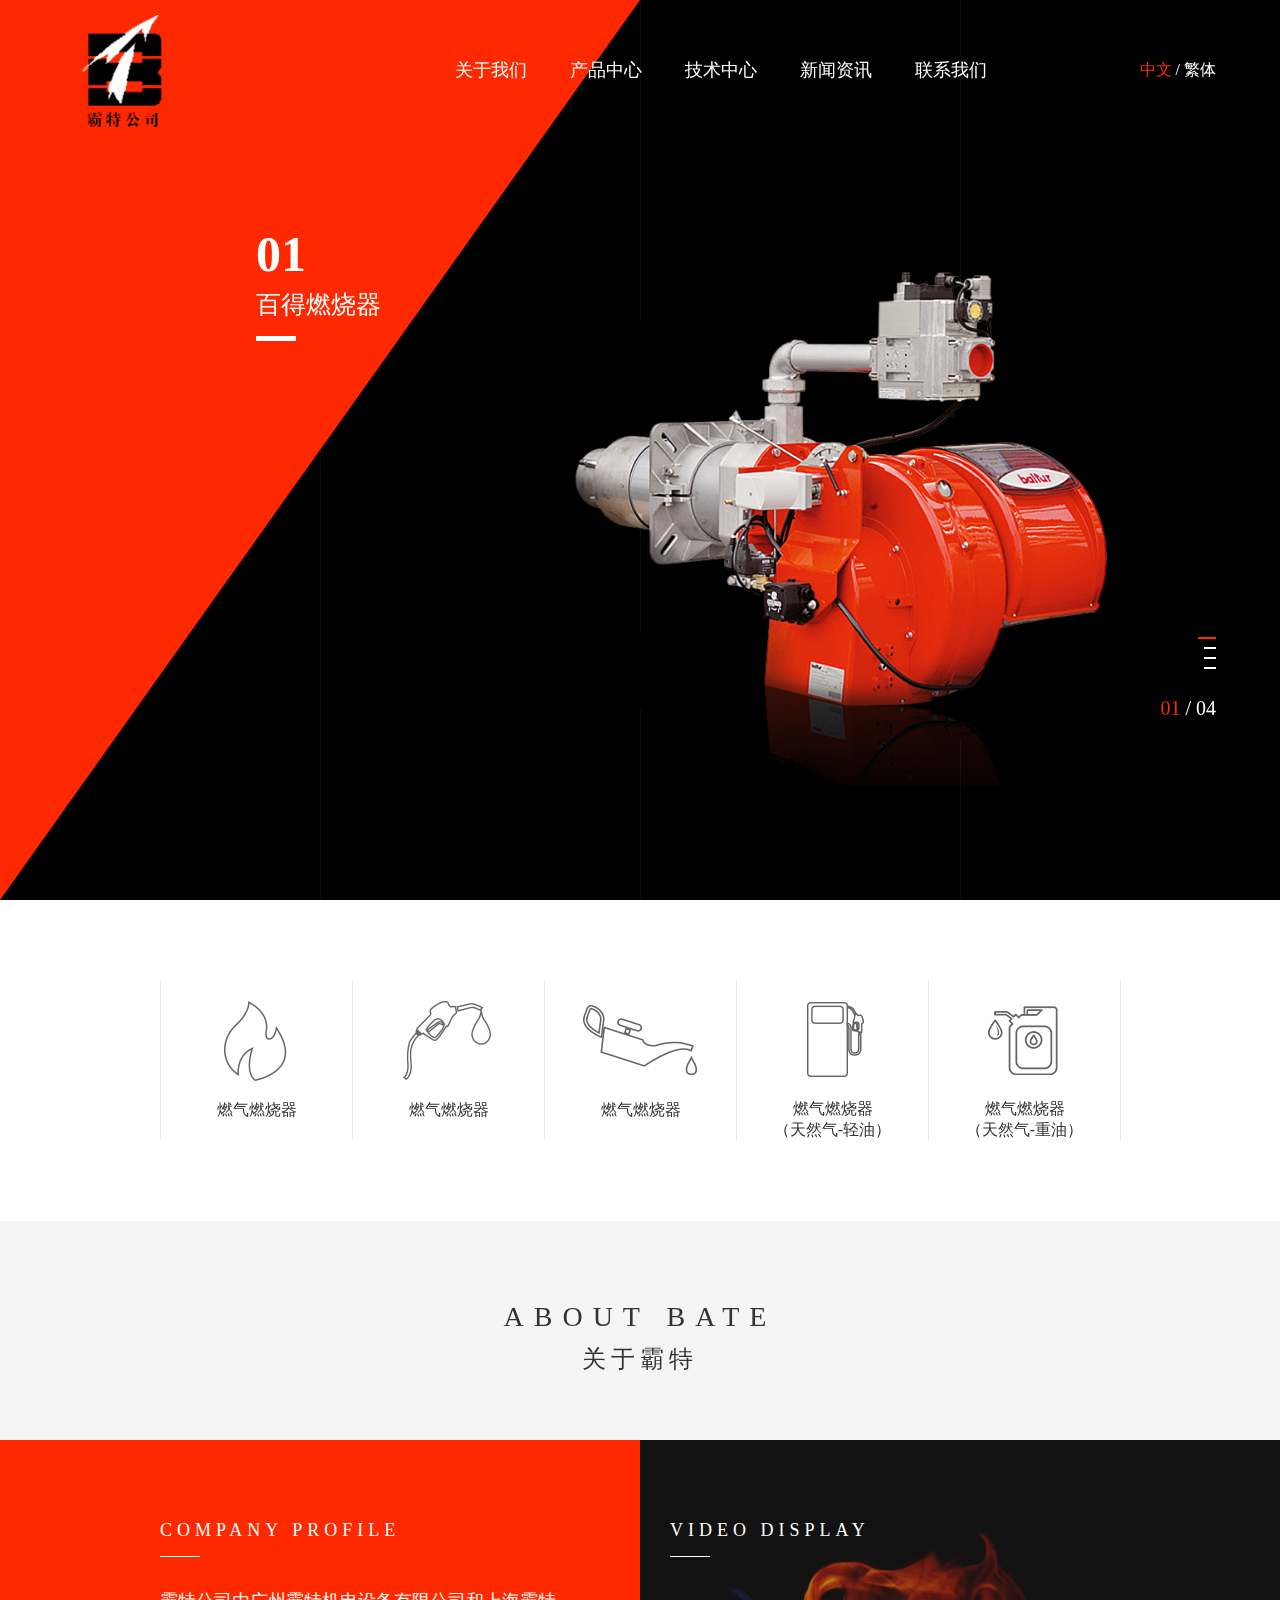
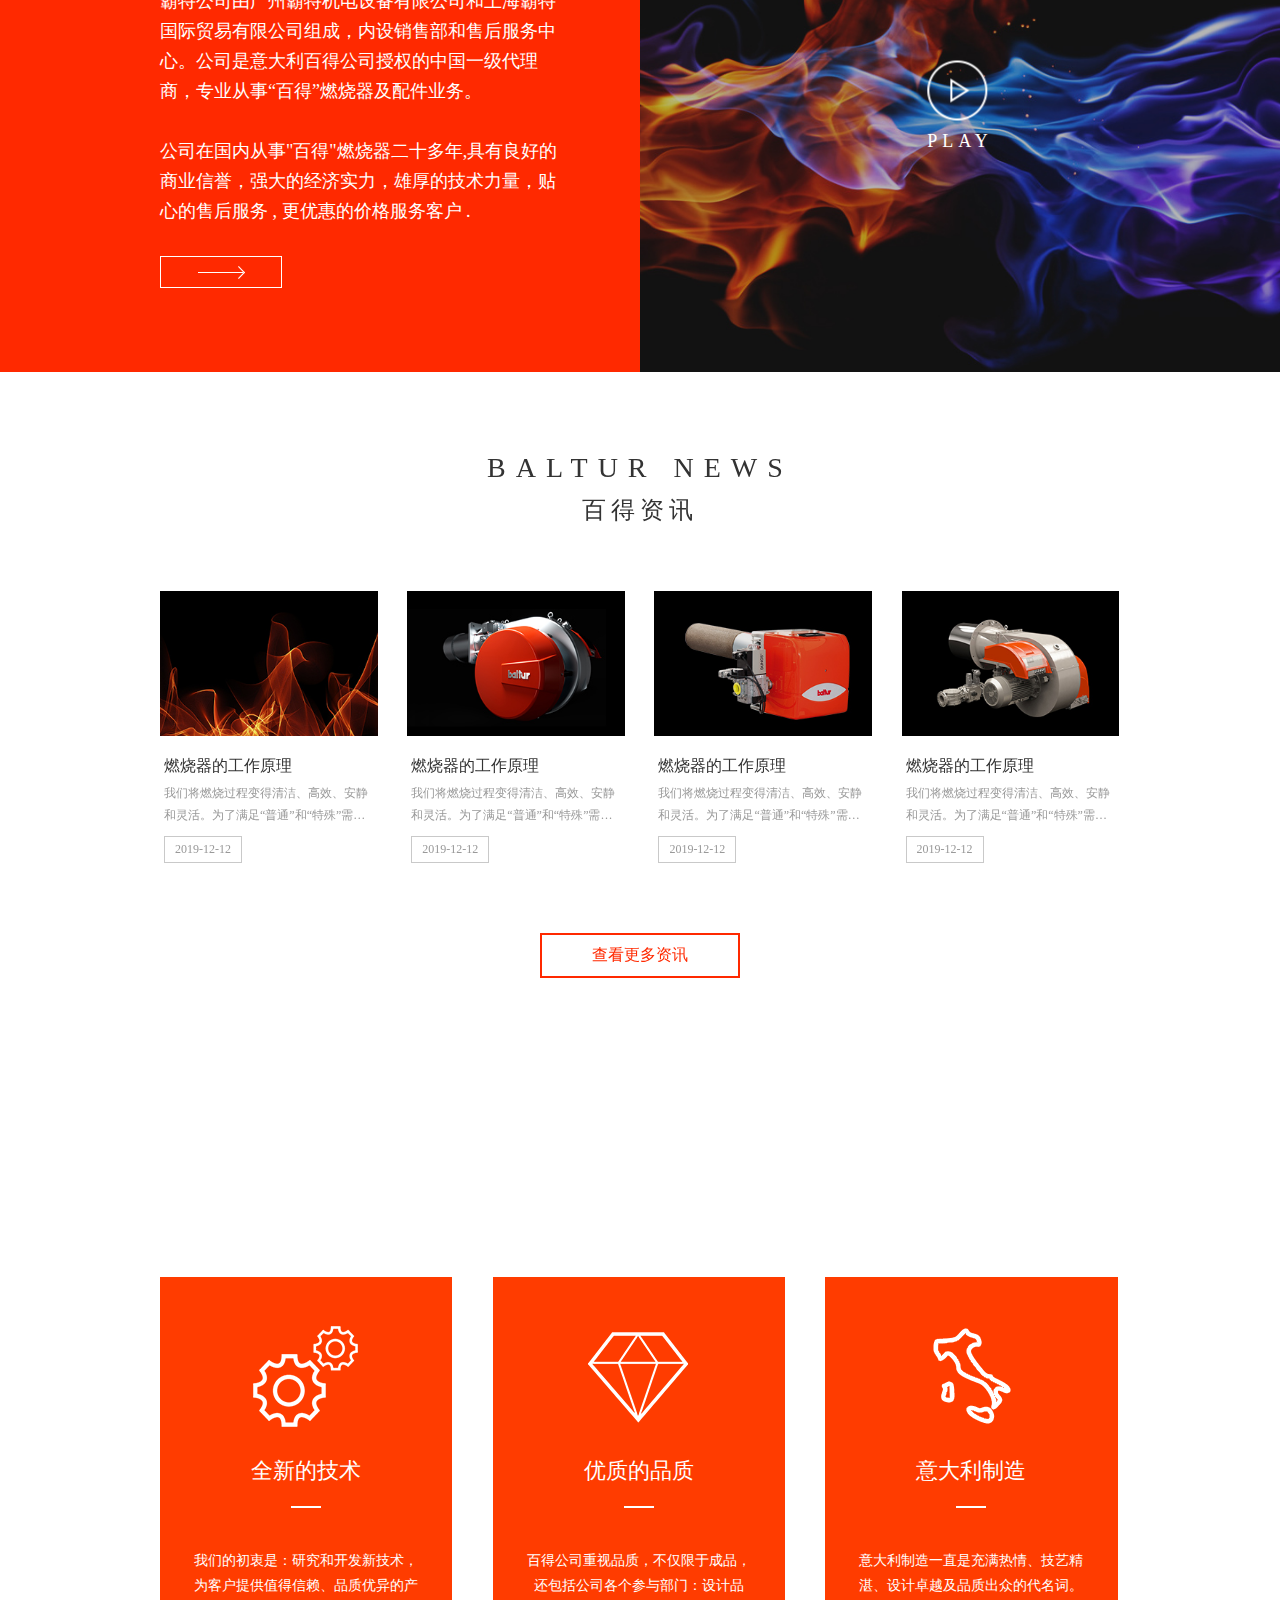
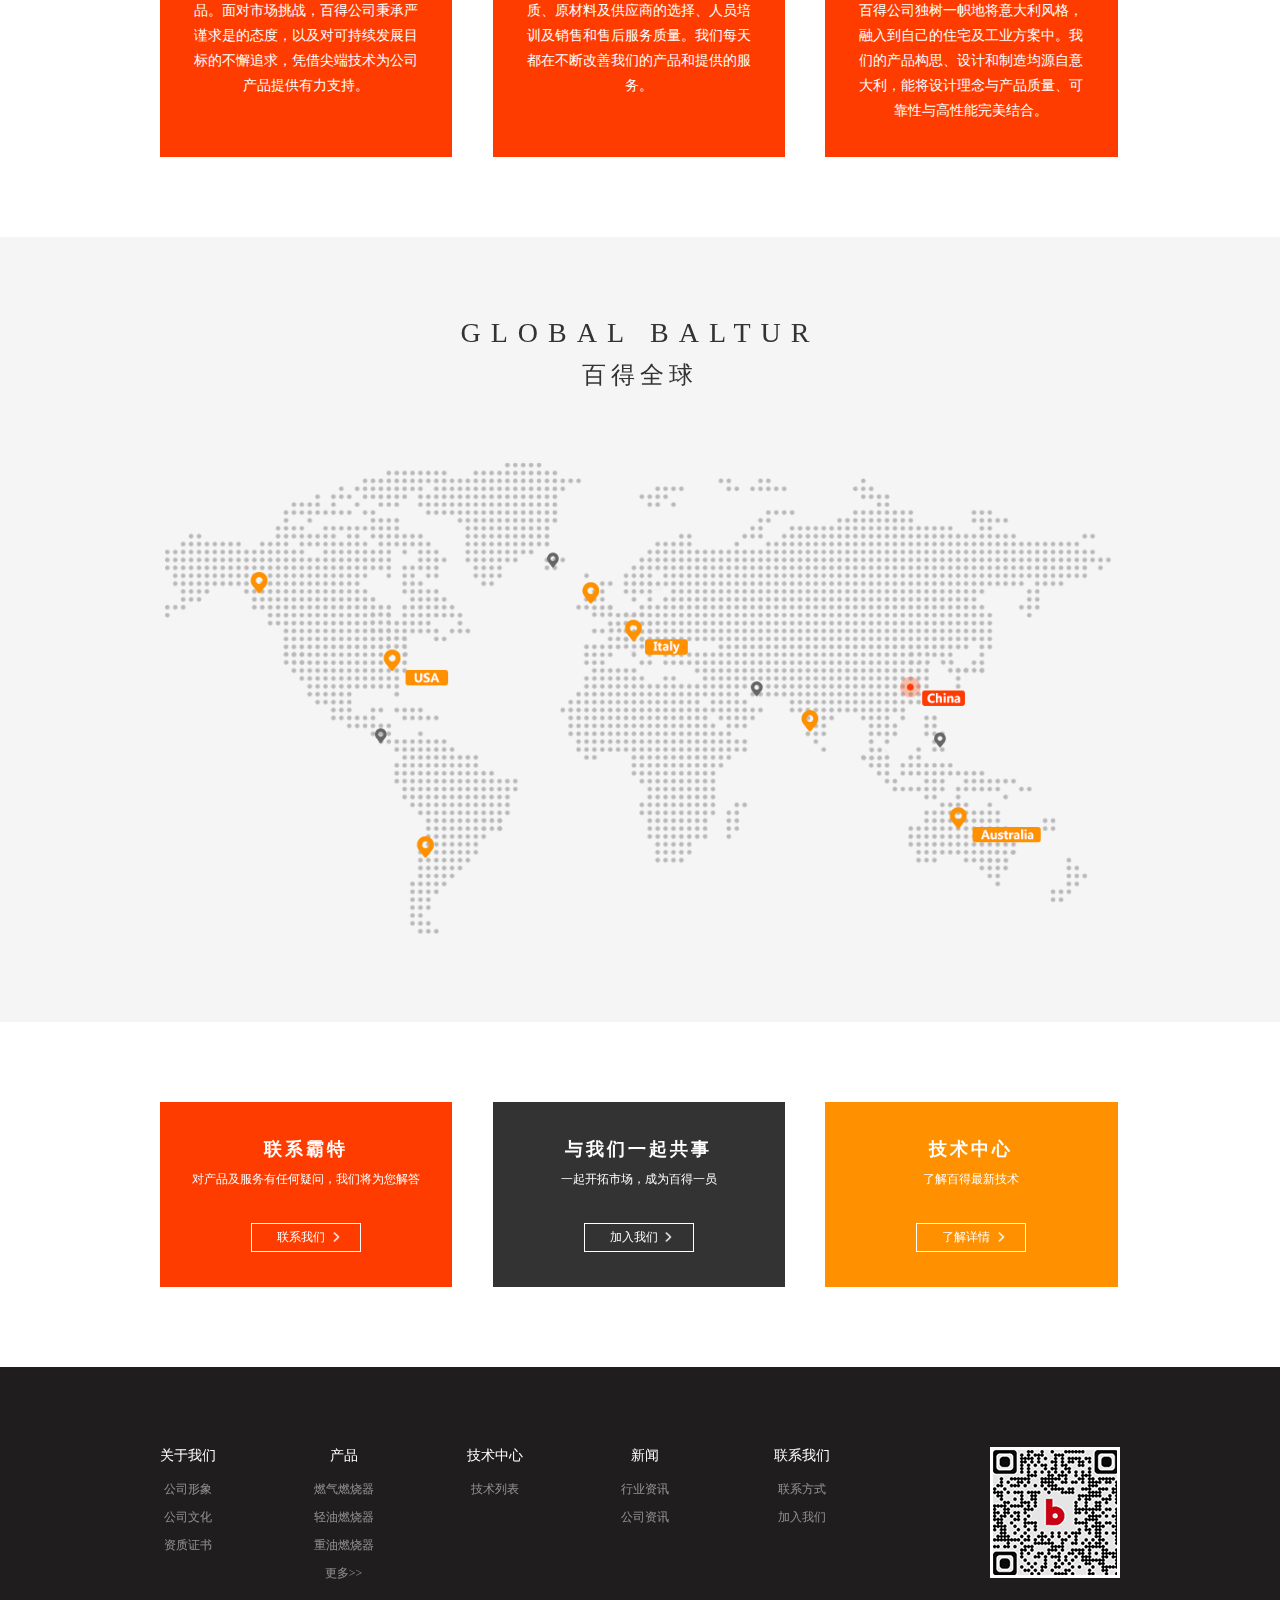
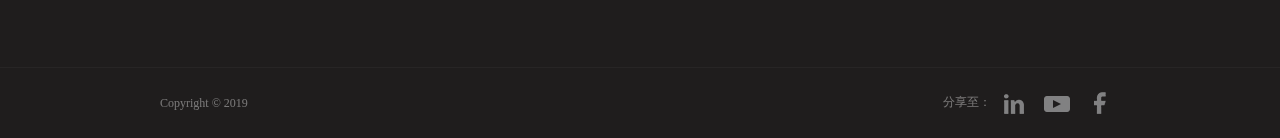
==== index.html @ 15d8b85e "first commit" ====
﻿<!DOCTYPE html>
<html lang="en">
<head>
    <meta charset="UTF-8">
    <meta http-equiv="X-UA-Compatible" content="IE=edge,chrome=1">
    <meta name="viewport" content="width=device-width,initial-scale=1, maximum-scale=1, user-scalable=no">
    <title>霸特</title>
    <link href="css/swiper.min.css" rel="stylesheet" type="text/css">
    <link href="css/common.css" rel="stylesheet" type="text/css">
    <link href="css/animate.css" rel="stylesheet" type="text/css">
    <link href="css/bootslider.css" rel="stylesheet" type="text/css">
    <link href="css/index.css" rel="stylesheet" type="text/css">
    <script src="js/jquery-1.8.3.min.js"></script>
    <script src="js/swiper.min.js"></script>
    <script src="js/index.js"></script>
</head>
<body>

<!--头部、banner-->
<header>
    <div class="nav">
        <div class="topcon">
            <div class="navcon clearfix">
                <div class="logo fl"><a href="index.html"><img src="images/logo.jpg"></a> </div>
                <div class="navul fr">
                    <ul>
                        <li><a href="about-image.html"><span>关于我们</span></a> </li>
                        <li><a href="products-list.html"><span>产品中心</span></a> </li>
                        <li><a href="skill-list.html"><span>技术中心</span></a> </li>
                        <li><a href="news-list.html"><span>新闻资讯</span></a> </li>
                        <li><a href="contact.html"><span>联系我们</span></a> </li>
                        <li class="lan"><p><a href="#" class="active">中文</a> / <a href="#">繁体</a> </p></li>
                    </ul>
                </div>
                <div class="navico"><i></i></div>
                <div class="navul2">
                    <ul>
                        <li><a href="about-image.html">关于我们</a> </li>
                        <li><a href="products-list.html">产品中心</a> </li>
                        <li><a href="skill-list.html">技术中心</a> </li>
                        <li><a href="news-list.html">新闻资讯</a> </li>
                        <li><a href="contact.html">联系我们</a> </li>
                        <li class="lan"><p><a href="#" class="active">中文</a> / <a href="#">繁体</a> </p></li>
                    </ul>
                </div>
            </div>
        </div>
    </div>
    <div class="banner">
        <div class="bootslider" id="bootslider">
            <!-- Bootslider Container -->
            <div class="bs-container">

                <!-- Bootslider Slide -->
                <div class="bs-slide active" data-animate-in="fadeIn" data-animate-out="fadeOut">
                        <div class="bs-foreground">
                            <div class="container">
                                <div class="row">
                                    <div class="slide-til"  data-animate-in="fadeInDown" data-animate-out="fadeOutDown" data-delay="800">
                                        <span>01</span>
                                        <p>百得燃烧器</p>
                                        <i></i>
                                    </div>
                                    <div class="slide-til2" data-animate-in="fadeInUp" data-animate-out="fadeOutDown" data-delay="1000">
                                        <h2>TBG260-360MC</h2>
                                        <h4>双燃料燃烧器</h4>
                                    </div>
                                    <a class="slide-btn" data-animate-in="fadeInUp" data-animate-out="fadeOutDown" data-delay="1200">more details</a>
                                </div>
                                <div class="propic" data-animate-in="fadeInUp" data-animate-out="fadeOutDown" data-delay="700">
                                    <img src="images/index_pro.png" >
                                </div>
                            </div>
                        </div>
                        <div class="bs-background">
                            <img src="images/banner.jpg" id="img1" alt=""/>
                        </div>
                </div>
                <!-- /Bootslider Slide -->
                <!-- Bootslider Slide -->
                <div class="bs-slide" data-animate-in="fadeIn" data-animate-out="fadeOut">
                    <div class="bs-foreground">
                        <div class="container">
                            <div class="row">
                                <div class="slide-til"  data-animate-in="fadeInDown" data-animate-out="fadeOutDown" data-delay="800">
                                    <span>02</span>
                                    <p>百得燃烧器</p>
                                    <i></i>
                                </div>
                                <div class="slide-til2" data-animate-in="fadeInUp" data-animate-out="fadeOutDown" data-delay="1000">
                                    <h2>TBG260-360MC</h2>
                                    <h4>双燃料燃烧器</h4>
                                </div>
                                <a class="slide-btn" data-animate-in="fadeInUp" data-animate-out="fadeOutDown" data-delay="1200">more details</a>
                            </div>
                            <div class="propic" data-animate-in="fadeInUp" data-animate-out="fadeOutDown" data-delay="700">
                                <img src="images/index_pro.png" >
                            </div>
                        </div>
                    </div>
                    <div class="bs-background">
                        <img src="images/banner.jpg" id="img1" alt=""/>
                    </div>
                </div>
                <!-- /Bootslider Slide -->
                <!-- Bootslider Slide -->
                <div class="bs-slide" data-animate-in="fadeIn" data-animate-out="fadeOut">
                    <div class="bs-foreground">
                        <div class="container">
                            <div class="row">
                                <div class="slide-til"  data-animate-in="fadeInDown" data-animate-out="fadeOutDown" data-delay="800">
                                    <span>03</span>
                                    <p>百得燃烧器</p>
                                    <i></i>
                                </div>
                                <div class="slide-til2" data-animate-in="fadeInUp" data-animate-out="fadeOutDown" data-delay="1000">
                                    <h2>TBG260-360MC</h2>
                                    <h4>双燃料燃烧器</h4>
                                </div>
                                <a class="slide-btn" data-animate-in="fadeInUp" data-animate-out="fadeOutDown" data-delay="1200">more details</a>
                            </div>
                            <div class="propic" data-animate-in="fadeInUp" data-animate-out="fadeOutDown" data-delay="700">
                                <img src="images/index_pro.png" >
                            </div>
                        </div>
                    </div>
                    <div class="bs-background">
                        <img src="images/banner.jpg" id="img1" alt=""/>
                    </div>
                </div>
                <!-- /Bootslider Slide -->
                <!-- Bootslider Slide -->
                <div class="bs-slide" data-animate-in="fadeIn" data-animate-out="fadeOut">
                    <div class="bs-foreground">
                        <div class="container">
                            <div class="row">
                                <div class="slide-til"  data-animate-in="fadeInDown" data-animate-out="fadeOutDown" data-delay="800">
                                    <span>04</span>
                                    <p>百得燃烧器</p>
                                    <i></i>
                                </div>
                                <div class="slide-til2" data-animate-in="fadeInUp" data-animate-out="fadeOutDown" data-delay="1000">
                                    <h2>TBG260-360MC</h2>
                                    <h4>双燃料燃烧器</h4>
                                </div>
                                <a class="slide-btn" data-animate-in="fadeInUp" data-animate-out="fadeOutDown" data-delay="1200">more details</a>
                            </div>
                            <div class="propic" data-animate-in="fadeInUp" data-animate-out="fadeOutDown" data-delay="700">
                                <img src="images/index_pro.png" >
                            </div>
                        </div>
                    </div>
                    <div class="bs-background">
                        <img src="images/banner.jpg" id="img1" alt=""/>
                    </div>
                </div>
                <!-- /Bootslider Slide -->
            </div>
            <!-- /Bootslider Container -->
            <!-- Bootslider Progress -->
            <div class="bs-progress progress">
                <div class="progress-bar progress-primary"></div>
            </div>
            <!-- /Bootslider Progress -->
            <!-- Bootslider Thumbnails -->
            <div class="bs-thumbnails text-center text-alizarin">
                <ul class=""></ul>
            </div>
            <!-- /Bootslider Thumbnails -->
            <!-- Bootslider Pagination -->
            <div class="bs-pagination text-center text-alizarin">
                <ul class="pagination"></ul>
                <div class="key_num">
                    <p><span>01</span> / <i>03</i></p>
                </div>
            </div>
            <!-- /Bootslider Pagination -->
            <!-- Bootslider Controls -->
            <div class="bs-controls text-center">
                <div class="btn-group">
                    <a href="javascript:void(0);" class="btn btn-primary bs-prev">&lt;</a>
                    <a href="javascript:void(0);" class="btn btn-primary bs-next">&gt;</a>
                </div>
            </div>
            <!-- /Bootslider Controls -->
        </div>
    </div>
</header>

<!--产品-->
<div class="maincon">
    <div class="container">
        <div class="procon">
            <ul>
                <li>
                    <a href="products-list.html">
                        <i class="i1"></i>
                        <p>燃气燃烧器</p>
                        <br>
                    </a>
                </li>
                <li>
                    <a href="products-list.html">
                        <i class="i2"></i>
                        <p>燃气燃烧器</p>
                        <br>
                    </a>
                </li>
                <li>
                    <a href="products-list.html">
                        <i class="i3"></i>
                        <p>燃气燃烧器</p>
                        <br>
                    </a>
                </li>
                <li>
                    <a href="products-list.html">
                        <i class="i4"></i>
                        <p>燃气燃烧器</p>
                        <p>（天然气-轻油）</p>
                    </a>
                </li>
                <li>
                    <a href="products-list.html">
                        <i class="i5"></i>
                        <p>燃气燃烧器</p>
                        <p>（天然气-重油）</p>
                    </a>
                </li>
            </ul>
        </div>
        <div class="swiper-container  swiper-fl">
            <div class="swiper-wrapper">
                <div class="swiper-slide">
                    <a href="products-list.html">
                        <i class="i1"></i>
                        <p>燃气燃烧器</p>
                        <br>
                    </a>
                </div>
                <div class="swiper-slide">
                    <a href="products-list.html">
                        <i class="i2"></i>
                        <p>燃气燃烧器</p>
                        <br>
                    </a>
                </div>
                <div class="swiper-slide">
                    <a href="products-list.html">
                        <i class="i3"></i>
                        <p>燃气燃烧器</p>
                        <br>
                    </a>
                </div>
                <div class="swiper-slide">
                    <a href="products-list.html">
                        <i class="i4"></i>
                        <p>燃气燃烧器</p>
                        <p>（天然气-轻油）</p>
                    </a>
                </div>
                <div class="swiper-slide">
                    <a href="products-list.html">
                        <i class="i5"></i>
                        <p>燃气燃烧器</p>
                        <p>（天然气-重油）</p>
                    </a>
                </div>
            </div>
        </div>
    </div>
</div>

<!--关于霸特-->
<div class="maincon pd graybg ab">
    <div class="container">
        <div class="title">
            <span>about bAte</span>
            <p>关于霸特</p>
        </div>
    </div>
    <div class="abcon">
        <div class="container clearfix  pd">
            <div class="ableft fl">
                <div class="abtxt">
                    <span>COMPANY PROFILE</span>
                    <i></i>
                    <p>霸特公司由广州霸特机电设备有限公司和上海霸特国际贸易有限公司组成，内设销售部和售后服务中心。公司是意大利百得公司授权的中国一级代理商，专业从事“百得”燃烧器及配件业务。
                        <br><br>公司在国内从事"百得"燃烧器二十多年,具有良好的商业信誉，强大的经济实力，雄厚的技术力量，贴心的售后服务 , 更优惠的价格服务客户 .
                    </p>
                    <a href="about-image.html"></a>
                </div>
            </div>
        </div>
        <div class="abvideo  pd">
            <div class="maincon">
                <div class="vetil">
                    <span>VIDEO DISPLAY</span>
                    <i></i>
                </div>
                <div class="play">
                    <a href="###"></a>
                    <p>play</p>
                </div>
            </div>
            <!--视频-->
            <div class="video-con">
                <div class="con">
                    <video id="example_video_1" class="vjs-big-play-centered video-js vjs-default-skin"  preload="none"   data-setup="{}">
                        <source src="video/night.mp4" type='video/mp4' />
                    </video>
                    <a href="javascript:;" class="video-close">关闭</a>
                    <a href="javascript:;" class="video-replay"><i></i><p>Replay</p></a>
                </div>
            </div>
        </div>
    </div>
</div>

<!--百得资讯-->
<div class="maincon pd">
    <div class="container">
        <div class="title">
            <span>bAltur news </span>
            <p>百得资讯</p>
        </div>
        <div class="news">
            <div class="newsdl clearfix">
                <a href="news-detail.html">
                    <dl>
                        <dt><img src="images/index_pic01.jpg"></dt>
                        <dd>
                            <span>燃烧器的工作原理</span>
                            <p>我们将燃烧过程变得清洁、高效、安静和灵活。为了满足“普通”和“特殊”需求的订货要求...</p>
                            <i>2019-12-12</i>
                        </dd>
                    </dl>
                </a>
                <a href="news-detail.html">
                    <dl>
                        <dt><img src="images/index_pic02.jpg"></dt>
                        <dd>
                            <span>燃烧器的工作原理</span>
                            <p>我们将燃烧过程变得清洁、高效、安静和灵活。为了满足“普通”和“特殊”需求的订货要求...</p>
                            <i>2019-12-12</i>
                        </dd>
                    </dl>
                </a>
                <a href="news-detail.html">
                    <dl>
                        <dt><img src="images/index_pic03.jpg"></dt>
                        <dd>
                            <span>燃烧器的工作原理</span>
                            <p>我们将燃烧过程变得清洁、高效、安静和灵活。为了满足“普通”和“特殊”需求的订货要求...</p>
                            <i>2019-12-12</i>
                        </dd>
                    </dl>
                </a>
                <a href="news-detail.html">
                    <dl>
                        <dt><img src="images/index_pic04.jpg"></dt>
                        <dd>
                            <span>燃烧器的工作原理</span>
                            <p>我们将燃烧过程变得清洁、高效、安静和灵活。为了满足“普通”和“特殊”需求的订货要求...</p>
                            <i>2019-12-12</i>
                        </dd>
                    </dl>
                </a>
            </div>
            <div class="n_more">
                <a href="news-list.html">查看更多资讯</a>
            </div>
        </div>
    </div>
</div>

<!--百得优势-->
<div class="maincon pd advbg">
    <div class="container">
        <div class="title wh">
            <span>why choose bAltur? </span>
            <p>百得优势</p>
        </div>
        <div class="adv">
            <ul class="clearfix">
                <li>
                    <div class="advcon">
                        <i style="background-image: url(images/icon/index_ico06.png)"></i>
                        <h4>全新的技术<em></em></h4>
                        <p>我们的初衷是：研究和开发新技术，为客户提供值得信赖、品质优异的产品。面对市场挑战，百得公司秉承严谨求是的态度，以及对可持续发展目标的不懈追求，凭借尖端技术为公司产品提供有力支持。</p>
                    </div>
                </li>
                <li>
                    <div class="advcon">
                        <i style="background-image: url(images/icon/index_ico07.png)"></i>
                        <h4>优质的品质<em></em></h4>
                        <p>百得公司重视品质，不仅限于成品，还包括公司各个参与部门：设计品质、原材料及供应商的选择、人员培训及销售和售后服务质量。我们每天都在不断改善我们的产品和提供的服务。</p>
                    </div>
                </li>
                <li>
                    <div class="advcon">
                        <i style="background-image: url(images/icon/index_ico08.png)"></i>
                        <h4>意大利制造<em></em></h4>
                        <p>意大利制造一直是充满热情、技艺精湛、设计卓越及品质出众的代名词。百得公司独树一帜地将意大利风格，融入到自己的住宅及工业方案中。我们的产品构思、设计和制造均源自意大利，能将设计理念与产品质量、可靠性与高性能完美结合。</p>
                    </div>
                </li>
            </ul>
        </div>
    </div>
</div>

<!--百得全球-->
<div class="maincon pd graybg">
    <div class="container">
        <div class="title">
            <span>global bAltur</span>
            <p>百得全球</p>
        </div>
        <div class="map">
            <img src="images/index_map.png">
        </div>
    </div>
</div>

<!--联系-->
<div class="maincon pd">
    <div class="container">
        <div class="contact">
            <ul class="clearfix">
                <li class="li1">
                    <a href="contact.html">
                        <h4>联系霸特</h4>
                        <p>对产品及服务有任何疑问，我们将为您解答</p>
                        <span>联系我们</span>
                    </a>
                </li>
                <li class="li2">
                    <a href="contact-join.html">
                        <h4>与我们一起共事</h4>
                        <p>一起开拓市场，成为百得一员</p>
                        <span>加入我们</span>
                    </a>
                </li>
                <li class="li3">
                    <a href="skill-list.html">
                        <h4>技术中心</h4>
                        <p>了解百得最新技术</p>
                        <span>了解详情</span>
                    </a>
                </li>
            </ul>
        </div>
    </div>
</div>


<!--尾部-->
<footer>
    <div class="foot pd">
        <div class="container clearfix">
            <div class="fleft">
                <ul>
                    <li>
                        <dl>
                            <dt>关于我们</dt>
                            <dd>
                                <p><a href="about-image.html">公司形象</a> </p>
                                <p><a href="about-culture.html">公司文化</a> </p>
                                <p><a href="about-qualifications.html">资质证书</a> </p>
                            </dd>
                        </dl>
                    </li>
                    <li>
                        <dl>
                            <dt>产品</dt>
                            <dd>
                                <p><a href="products-detail.html">燃气燃烧器</a> </p>
                                <p><a href="products-detail.html">轻油燃烧器</a> </p>
                                <p><a href="products-detail.html">重油燃烧器</a> </p>
                                <p><a href="products-list.html">更多>></a> </p>
                            </dd>
                        </dl>
                    </li>
                    <li>
                        <dl>
                            <dt>技术中心</dt>
                            <dd>
                                <p><a href="skill-list.html">技术列表</a> </p>
                            </dd>
                        </dl>
                    </li>
                    <li>
                        <dl>
                            <dt>新闻</dt>
                            <dd>
                                <p><a href="news-list.html">行业资讯</a> </p>
                                <p><a href="news-list.html">公司资讯</a> </p>
                            </dd>
                        </dl>
                    </li>
                    <li>
                        <dl>
                            <dt>联系我们</dt>
                            <dd>
                                <p><a href="contact.html">联系方式</a> </p>
                                <p><a href="contact-join.html">加入我们</a> </p>
                            </dd>
                        </dl>
                    </li>
                </ul>
            </div>
            <div class="code"><img src="images/icon/code.png"></div>
        </div>
    </div>
    <div class="copyright">
        <div class="container">
            <div class="c_txt clearfix">
                <span>
                    <em>分享至：</em>
                    <a href="#" style="background-image: url(images/icon/in.png)"></a>
                    <a href="#" style="background-image: url(images/icon/youtube.png)"></a>
                    <a href="#" style="background-image: url(images/icon/facebook.png)"></a>
                </span>
                <p>Copyright © 2019</p>
            </div>
        </div>
    </div>
</footer>




<script src="js/jquery.grozav.plugins.min.js"></script>
<script src="js/jquery.grozav.bootslider.min.js"></script>
<script>

    var len=$(".bs-slide").length.toString();
    $(".key_num i").html("0"+len);

    var time=setInterval(function(){
        var index=$('.pagination li').index($('.pagination li.active'));
        var num=index+1;
        $(".key_num span").html("0"+num);
    },1000);

    var slider = new bootslider('#bootslider', {
        animationIn: "fadeIn",
        animationOut: "fadeOut",
        timeout: 7000,
        autoplay: true,
        preload: true,
        pauseOnHover: false,
        thumbnails: false,
        pagination: true,
        mousewheel: false,
        keyboard: true,
        touchscreen: true,
        layout: 'fixedheight-center',
        canvas: {
            width: 1440,
            height: 720
        }
    });
    slider.init();

    var liheight=$(window).height();
    $(".bootslider").height(liheight);
    $(window).resize(function(){
        var liheight=$(window).height();
        $(".bootslider").height(liheight);
        $(".bs-background img").each(function(i){
            var realWidth;
            var realHeight;
            var vul;
            var screenImage = $(this);
            var theImage = new Image();
            theImage.src = screenImage.attr("src");
            realWidth = theImage.width;
            realHeight = theImage.height;
            vul=realWidth/realHeight;
//            console.log("宽"+realWidth+"高"+realHeight);
            $(this).height(liheight);
            var imgheight=$(this).height();
//            console.log(imgheight);
            var imgwidth=imgheight*vul;
//            console.log(imgwidth);
            $(this).width(imgwidth);
        });
    });
    $(".bs-background img").each(function(i){
        var realWidth;
        var realHeight;
        var vul;
        var screenImage = $(this);
        var theImage = new Image();
        theImage.src = screenImage.attr("src");
        realWidth = theImage.width;
        realHeight = theImage.height;
        vul=realWidth/realHeight;
//        console.log("宽"+realWidth+"高"+realHeight);
        $(this).height(liheight);
        var imgheight=$(this).height();
//        console.log(imgheight);
        var imgwidth=imgheight*vul;
//        console.log(imgwidth);
        $(this).width(imgwidth);
    });








</script>
<!--视频弹出-->
<script type="text/javascript">
    var myPlayer =document.getElementById("example_video_1");

    myPlayer.controls=true;
    myPlayer.addEventListener('ended', function () {
        $(".video-replay").fadeIn();
    });
    myPlayer.addEventListener('play',function(){
        if($(".video-replay").css("display","block")){
            $(".video-replay").hide();
        }
    });

    $(".play").click(function(){
        myPlayer.play();
        $(".video-con").fadeIn();
        $(".abvideo").addClass("bgback");
        $(".abvideo .maincon").css("display","none");
//        $("body").css("overflow","hidden");
        $(".video-replay").hide();
    });

    myPlayer.onclick=function(){
        if(myPlayer.paused){
            myPlayer.play();
        }else{
            myPlayer.pause();
        }
    };
    $(".video-replay").click(function(){
        myPlayer.play();
        $(this).hide();
    });
    $(".video-close").click(function(){
        myPlayer.currentTime=0;
        $(".video-con").fadeOut();
        $(".abvideo").removeClass("bgback");
        $(".abvideo .maincon").css("display","block");
//        $("body").css("overflow","auto");
    })


</script>

<script>
    var swiper= new Swiper('.swiper-fl', {
        slidesPerView:3,
        paginationClickable: true,
        spaceBetween:0
    });
</script>
</body>
</html>
---- css/common.css ----
@charset "utf-8";
* {margin: 0;padding: 0;outline: none;}
*:not(input,textarea) {-webkit-touch-callout: inherit;-webkit-user-select: auto;}
body {overflow-x: hidden; width: 100%;font:normal 12px  '微软雅黑', 'SimSun', '宋体', 'Heiti', '黑体', 'sans-serif';color: #595757;-webkit-touch-callout: inherit ;-webkit-user-select: auto ;background:#fff;}
a {color: #595757;text-decoration: none;-webkit-tap-highlight-color: rgba(0, 0, 0, 0);transition:all 0.3s;}
a:hover {text-decoration: none;color:#333;}
button,input,select,textarea {font-size: 100%;margin: 0;padding: 0;outline: none;font:normal 12px '微软雅黑', 'SimSun', '宋体', 'Heiti', '黑体', 'sans-serif';}
table{width:100%;border-collapse:collapse;border-spacing:1;border-spacing:0;}
textarea,input {resize: none;outline: none;}
textarea {resize: none;-webkit-appearance: none;}
ul,ol,li {list-style: none;}
i,em {font-style: normal;}
img{ border:none;display: block;}
.clearfix:before, .clearfix:after {content:"";display:table;}
.clearfix:after{clear:both;overflow:hidden;}
.clearfix{zoom:1;}
.clear{ clear:both;}
@media (max-width:750px){
    img{max-width: 100%;height: auto;}
}
img{max-width: 100%;height: auto;}
.clear{clear: both;}
.fl{float:left; }
.fr{float:right; }
.graybg{background: #f5f5f5;}
.backbg{background: #1e1e1e;}
.pd{padding: 80px 0;}
.container{ width:100%; margin:0 auto; z-index: 1;}



/*头部导航*/
header{position: relative;}
.nav{position: absolute;width: 100%; left: 0;top:0;z-index: 3;}
.topcon{width: 90%;margin: 0 auto;}
.navcon{position: relative;}
.logo{position: absolute;left: 0;top:0;}
.logo a{display: block;width: 115px;}
.logo a img{width: 100%;height: auto;}
.navul{margin-top: 30px;}
.navul ul{display: inline-block;vertical-align: middle;}
.navul ul li{display: inline-block;vertical-align: middle;}
.navul ul li>a{display:block;padding: 30px 20px;color:#fff;font-size: 18px;line-height: 20px;}
.navul ul li:hover>a,.navul ul li.active>a {color:#ff2900; }
.navul ul li.lan{margin-left: 130px;}
.navul ul li p{color:#fff;font-size: 16px;}
.navul ul li p a{font-size: 16px;color:#fff;}
.navul ul li p a.active,.navul ul li p a:hover{color:#ff2900;}
.navul2{display: none;}
.navico{cursor: pointer; position: absolute;right: 0;top:50%;transform:translateY(-50%);z-index: 8;}
.navico i{display:none;width: 25px;height: 25px;background: url("../images/icon/navico.png") no-repeat center;background-size: 23px;padding: 5px;}
.navico.active{z-index: 10;}
.navico.active i{background: url("../images/icon/close.png") no-repeat center;background-size: 23px;}


/*尾部*/
footer{background: #1f1d1d;}
.fleft{float: left;width: 80%;}
.fleft ul{font-size: 0;}
.fleft ul li{display: inline-block;width: 20%;text-align: left;}
.fleft ul li dl{display: inline-block;text-align: center;color:#fff;vertical-align: top;}
.fleft ul li dl dt{font-size: 14px;margin-bottom: 10px;}
.fleft ul li dl dd a{display: block; color:rgba(255,255,255,0.5);font-size: 12px;line-height: 28px;transition: none;}
.fleft ul li dl dd a:hover{color:#ff2900;}
.code{width: 20%;float: right;text-align: right;}
.code img{display: inline-block;}
.copyright{border-top: 1px solid rgba(255,255,255,0.04);padding: 20px 0;}
.c_txt p{float: left;color:rgba(255,255,255,0.4);line-height: 30px;}
.c_txt span{display: block;float: right;}
.c_txt span em{display: inline-block;color:rgba(255,255,255,0.4);vertical-align: middle;}
.c_txt span a{display: inline-block; vertical-align: middle;width: 30px;height: 30px;background-size: contain;background-repeat: no-repeat;background-position: center;margin: 0 5px;}


@media (min-width:1280px) { .container{ width:1180px;}  }
@media (max-width:1280px){ .container{ width:960px;}
}
@media (max-width:992px){ .container{ width:98%;}
    .pd{padding: 50px 0;}
    /*头部导航*/
    .logo a{width: 100px;}
    .navcon{height: 124px;}
    .navul{display: none;}
    .navico i {  display: block;  width: 40px;  height: 40px;  background-size: 40px;  }
    .navico.active i{background-size: 40px;}
    .navul2{display: none;  position: fixed;  left: 0;  top: 0;  width: 100%;  height: 100%;  background: rgba(0,0,0,0.8);float: none;z-index: 9;}
    .navul2 ul{position: absolute;  left: 0;  top: 50%;  width: 100%;  transform: translateY(-50%);}
    .navul2 ul li{margin: 10px 0; text-align: center;  }
    .navul2 ul li>a{display: block; font-size: 28px;color: #fff; padding: 10px 0; border-top:none;border-bottom:2px solid transparent; }
    .navul2 ul li:hover>a,.navul2 ul li.active>a{ border-top: none;border-bottom:2px solid #ff2900;color:#ff2900; }
    .navul2 ul li.lan p a{color:rgba(255,255,255,0.7);font-size: 22px;}
    .navul2 ul li.lan p a.active{color:#ff2900;}
}
@media (max-width:750px) { .container {  width: 94%;  }
    .pd{padding: 30px 0;}
    /*头部导航*/
    .navcon{height: 74px;}
    .logo a{width: 60px;}
    .navico i{width: 35px;height: 35px;background-size: 35px;}
    .navico.active i{background-size: 30px;}
    .navul2 ul li a{font-size: 18px;}
    .navul2 ul li.lan p a{font-size: 14px;}

    /*尾部*/
    .fleft{float: none;width: 100%;display: none;}
    .fleft ul{text-align: center;}
    .fleft ul li{width: 33%;text-align: center;margin-bottom: 20px;}
    .code{width: 40%;text-align: center;margin: 0 auto;float: none;}
    .c_txt span{text-align: center;float: none;}
    .c_txt p{text-align: center;float: none;line-height: 25px;margin-top: 15px;}

}
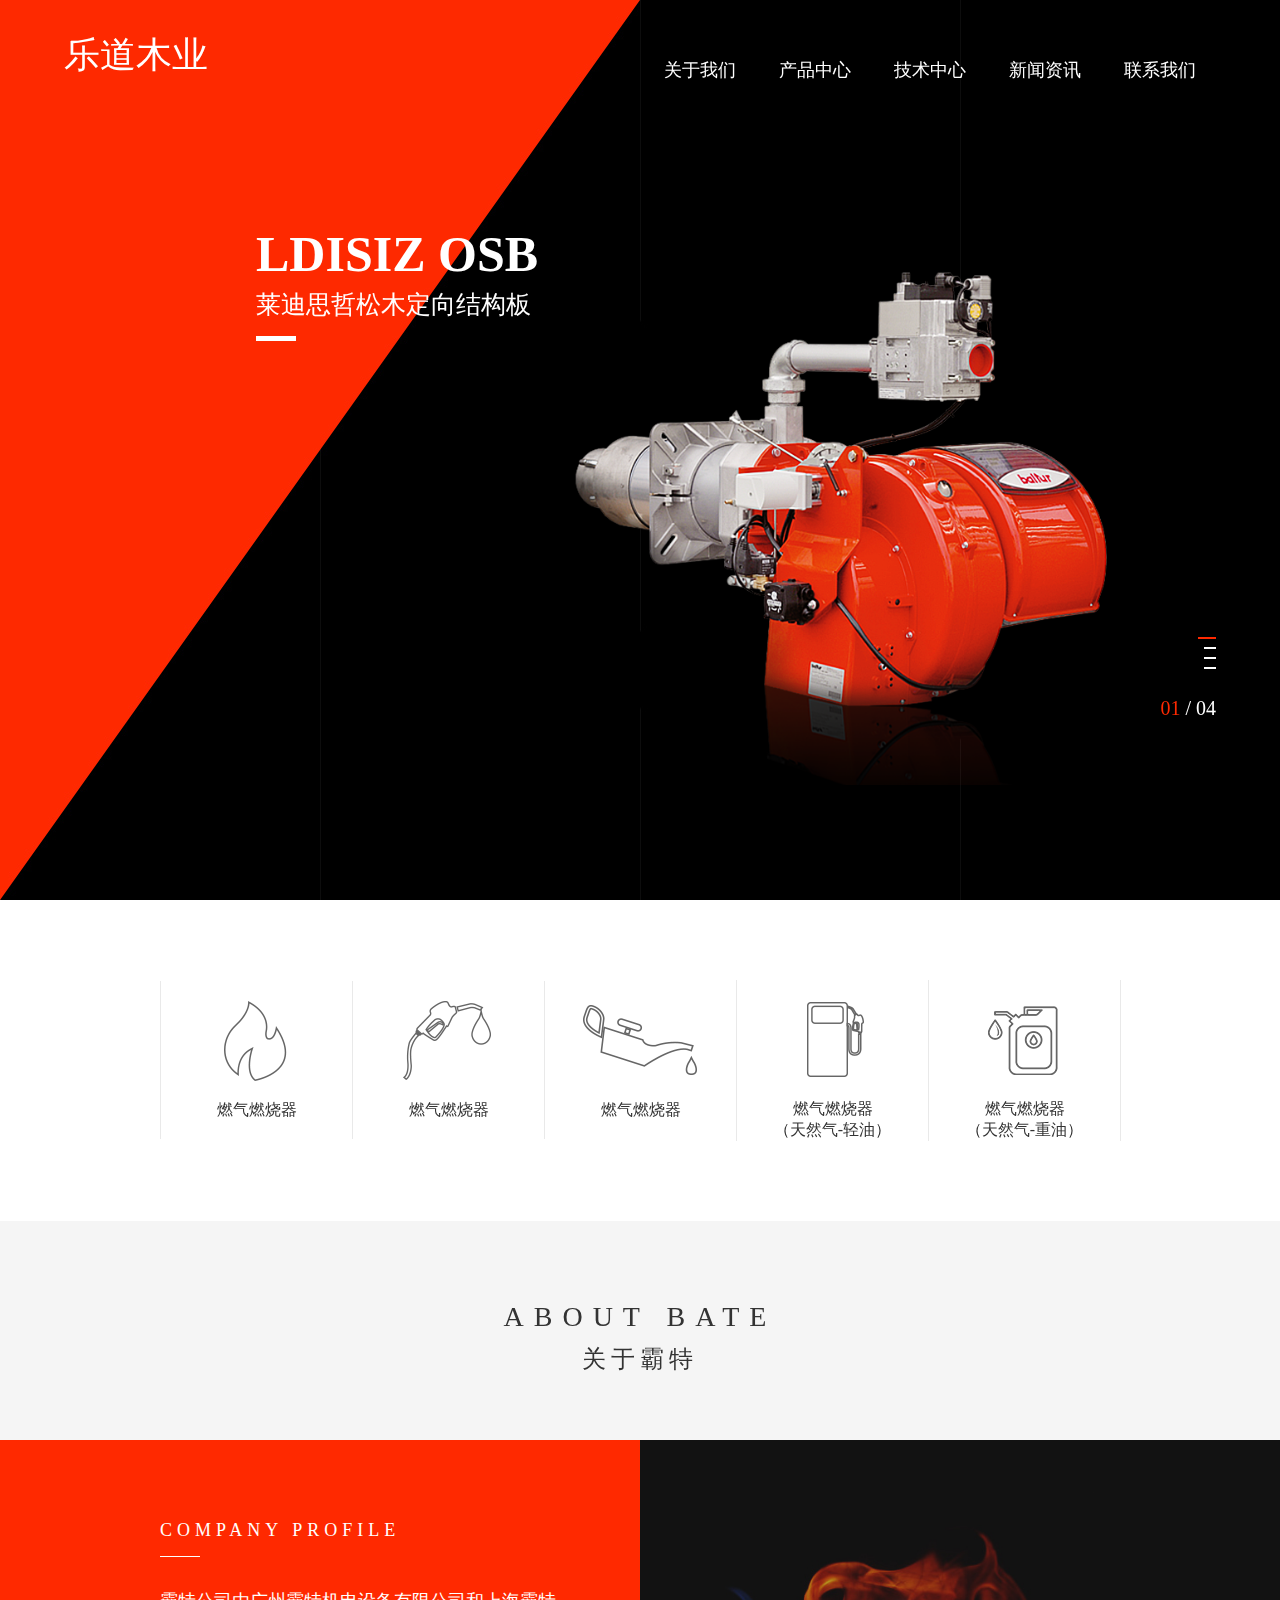
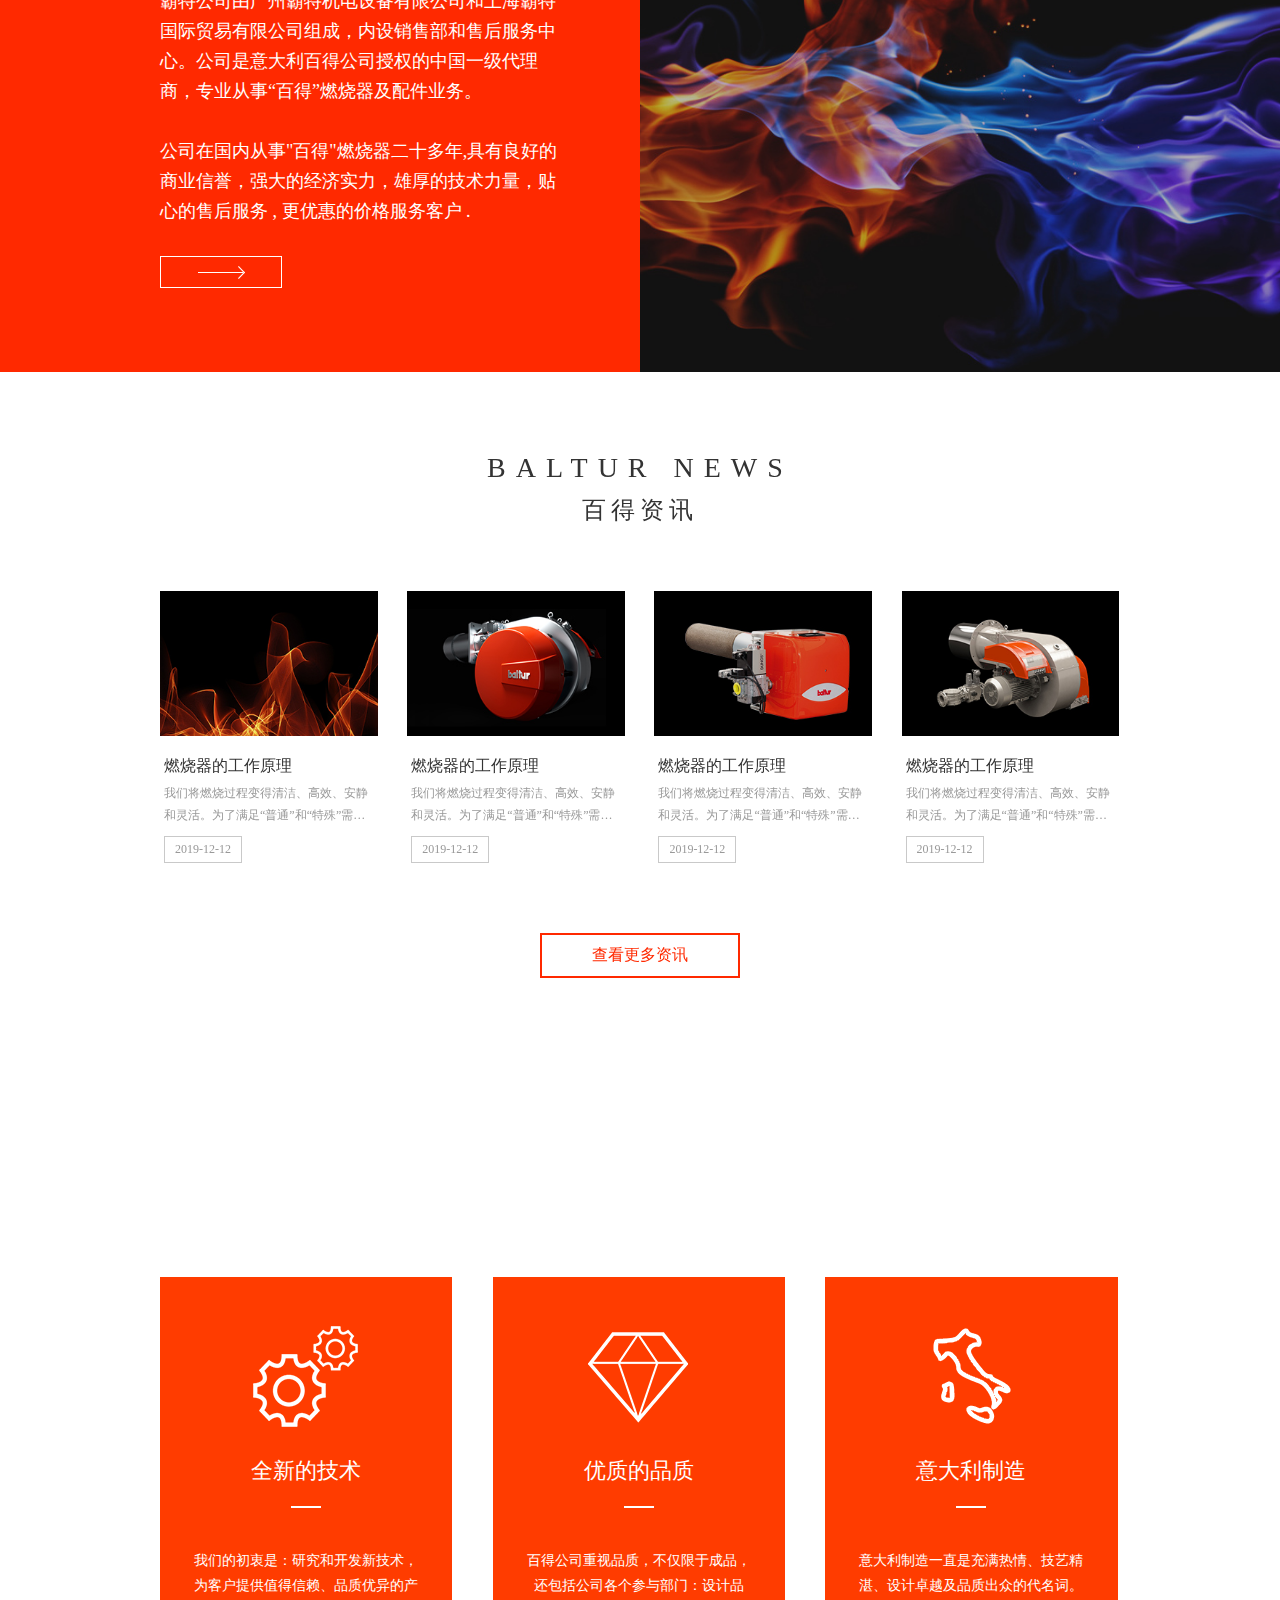
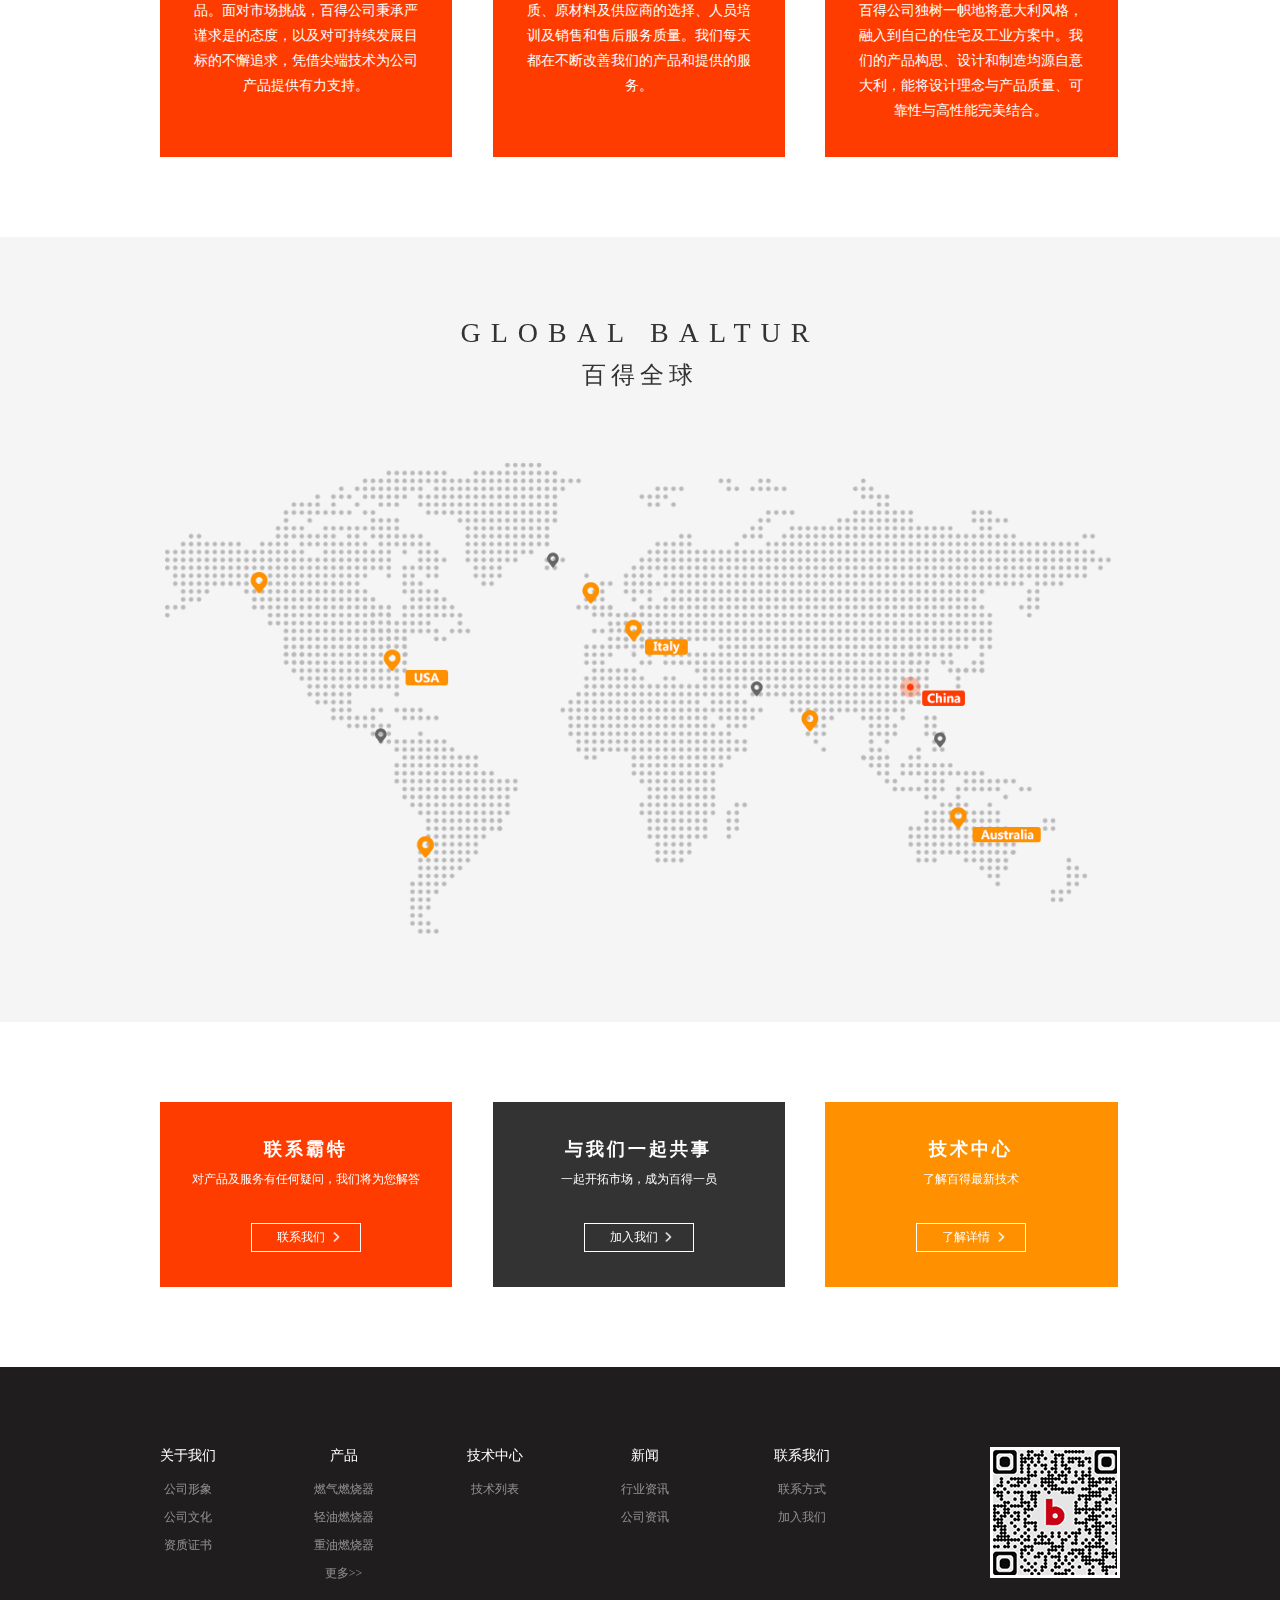
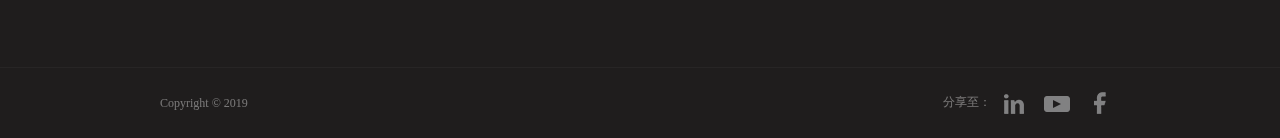
==== commit 0688f85f: "修改header" ====
--- a/index.html
+++ b/index.html
@@ -1,10 +1,13 @@
 ﻿<!DOCTYPE html>
 <html lang="en">
+
 <head>
     <meta charset="UTF-8">
     <meta http-equiv="X-UA-Compatible" content="IE=edge,chrome=1">
     <meta name="viewport" content="width=device-width,initial-scale=1, maximum-scale=1, user-scalable=no">
-    <title>霸特</title>
+    <title>乐道木业</title>
+    <meta name=”keywords” content="乐道木业，家具板材领导者，为高端定制家居创造更高价值">
+    <meta name=”description” content="乐道木业，家具板材领导者，为高端定制家居创造更高价值">
     <link href="css/swiper.min.css" rel="stylesheet" type="text/css">
     <link href="css/common.css" rel="stylesheet" type="text/css">
     <link href="css/animate.css" rel="stylesheet" type="text/css">
@@ -14,50 +17,76 @@
     <script src="js/swiper.min.js"></script>
     <script src="js/index.js"></script>
 </head>
+
 <body>
 
-<!--头部、banner-->
-<header>
-    <div class="nav">
-        <div class="topcon">
-            <div class="navcon clearfix">
-                <div class="logo fl"><a href="index.html"><img src="images/logo.jpg"></a> </div>
-                <div class="navul fr">
-                    <ul>
-                        <li><a href="about-image.html"><span>关于我们</span></a> </li>
-                        <li><a href="products-list.html"><span>产品中心</span></a> </li>
-                        <li><a href="skill-list.html"><span>技术中心</span></a> </li>
-                        <li><a href="news-list.html"><span>新闻资讯</span></a> </li>
-                        <li><a href="contact.html"><span>联系我们</span></a> </li>
-                        <li class="lan"><p><a href="#" class="active">中文</a> / <a href="#">繁体</a> </p></li>
-                    </ul>
-                </div>
-                <div class="navico"><i></i></div>
-                <div class="navul2">
-                    <ul>
-                        <li><a href="about-image.html">关于我们</a> </li>
-                        <li><a href="products-list.html">产品中心</a> </li>
-                        <li><a href="skill-list.html">技术中心</a> </li>
-                        <li><a href="news-list.html">新闻资讯</a> </li>
-                        <li><a href="contact.html">联系我们</a> </li>
-                        <li class="lan"><p><a href="#" class="active">中文</a> / <a href="#">繁体</a> </p></li>
-                    </ul>
-                </div>
-            </div>
-        </div>
-    </div>
-    <div class="banner">
-        <div class="bootslider" id="bootslider">
-            <!-- Bootslider Container -->
-            <div class="bs-container">
-
-                <!-- Bootslider Slide -->
-                <div class="bs-slide active" data-animate-in="fadeIn" data-animate-out="fadeOut">
+    <!--头部、banner-->
+    <header>
+        <div class="nav">
+            <div class="topcon">
+                <div class="navcon clearfix">
+                    <div class="logo fl"><a href="index.html" class="logo-title">乐道木业</a> </div>
+                    <div class="navul fr">
+                        <ul>
+                            <li><a href="about-image.html"><span>关于我们</span></a> </li>
+                            <li><a href="products-list.html"><span>产品中心</span></a> </li>
+                            <li><a href="skill-list.html"><span>技术中心</span></a> </li>
+                            <li><a href="news-list.html"><span>新闻资讯</span></a> </li>
+                            <li><a href="contact.html"><span>联系我们</span></a> </li>
+                        </ul>
+                    </div>
+                    <div class="navico"><i></i></div>
+                    <div class="navul2">
+                        <ul>
+                            <li><a href="about-image.html">关于我们</a> </li>
+                            <li><a href="products-list.html">产品中心</a> </li>
+                            <li><a href="skill-list.html">技术中心</a> </li>
+                            <li><a href="news-list.html">新闻资讯</a> </li>
+                            <li><a href="contact.html">联系我们</a> </li>
+                        </ul>
+                    </div>
+                </div>
+            </div>
+        </div>
+        <div class="banner">
+            <div class="bootslider" id="bootslider">
+                <!-- Bootslider Container -->
+                <div class="bs-container">
+
+                    <!-- Bootslider Slide -->
+                    <div class="bs-slide active" data-animate-in="fadeIn" data-animate-out="fadeOut">
                         <div class="bs-foreground">
                             <div class="container">
                                 <div class="row">
-                                    <div class="slide-til"  data-animate-in="fadeInDown" data-animate-out="fadeOutDown" data-delay="800">
-                                        <span>01</span>
+                                    <div class="slide-til" data-animate-in="fadeInDown" data-animate-out="fadeOutDown" data-delay="800">
+                                        <span>LDISIZ OSB</span>
+                                        <p>莱迪思哲松木定向结构板</p>
+                                        <i></i>
+                                    </div>
+                                    <!-- <div class="slide-til2" data-animate-in="fadeInUp" data-animate-out="fadeOutDown" data-delay="1000">
+                                        <h2>TBG260-360MC</h2>
+                                        <h4>双燃料燃烧器</h4>
+                                    </div> -->
+                                    <a class="slide-btn" data-animate-in="fadeInUp" data-animate-out="fadeOutDown" data-delay="1200">more
+                    details</a>
+                                </div>
+                                <div class="propic" data-animate-in="fadeInUp" data-animate-out="fadeOutDown" data-delay="700">
+                                    <img src="images/index_pro.png">
+                                </div>
+                            </div>
+                        </div>
+                        <div class="bs-background">
+                            <img src="images/banner.jpg" id="img1" alt="" />
+                        </div>
+                    </div>
+                    <!-- /Bootslider Slide -->
+                    <!-- Bootslider Slide -->
+                    <div class="bs-slide" data-animate-in="fadeIn" data-animate-out="fadeOut">
+                        <div class="bs-foreground">
+                            <div class="container">
+                                <div class="row">
+                                    <div class="slide-til" data-animate-in="fadeInDown" data-animate-out="fadeOutDown" data-delay="800">
+                                        <span>02</span>
                                         <p>百得燃烧器</p>
                                         <i></i>
                                     </div>
@@ -65,510 +94,510 @@
                                         <h2>TBG260-360MC</h2>
                                         <h4>双燃料燃烧器</h4>
                                     </div>
-                                    <a class="slide-btn" data-animate-in="fadeInUp" data-animate-out="fadeOutDown" data-delay="1200">more details</a>
+                                    <a class="slide-btn" data-animate-in="fadeInUp" data-animate-out="fadeOutDown" data-delay="1200">more
+                    details</a>
                                 </div>
                                 <div class="propic" data-animate-in="fadeInUp" data-animate-out="fadeOutDown" data-delay="700">
-                                    <img src="images/index_pro.png" >
+                                    <img src="images/index_pro.png">
                                 </div>
                             </div>
                         </div>
                         <div class="bs-background">
-                            <img src="images/banner.jpg" id="img1" alt=""/>
-                        </div>
-                </div>
-                <!-- /Bootslider Slide -->
-                <!-- Bootslider Slide -->
-                <div class="bs-slide" data-animate-in="fadeIn" data-animate-out="fadeOut">
-                    <div class="bs-foreground">
-                        <div class="container">
-                            <div class="row">
-                                <div class="slide-til"  data-animate-in="fadeInDown" data-animate-out="fadeOutDown" data-delay="800">
-                                    <span>02</span>
-                                    <p>百得燃烧器</p>
-                                    <i></i>
-                                </div>
-                                <div class="slide-til2" data-animate-in="fadeInUp" data-animate-out="fadeOutDown" data-delay="1000">
-                                    <h2>TBG260-360MC</h2>
-                                    <h4>双燃料燃烧器</h4>
-                                </div>
-                                <a class="slide-btn" data-animate-in="fadeInUp" data-animate-out="fadeOutDown" data-delay="1200">more details</a>
+                            <img src="images/banner.jpg" id="img1" alt="" />
+                        </div>
+                    </div>
+                    <!-- /Bootslider Slide -->
+                    <!-- Bootslider Slide -->
+                    <div class="bs-slide" data-animate-in="fadeIn" data-animate-out="fadeOut">
+                        <div class="bs-foreground">
+                            <div class="container">
+                                <div class="row">
+                                    <div class="slide-til" data-animate-in="fadeInDown" data-animate-out="fadeOutDown" data-delay="800">
+                                        <span>03</span>
+                                        <p>百得燃烧器</p>
+                                        <i></i>
+                                    </div>
+                                    <div class="slide-til2" data-animate-in="fadeInUp" data-animate-out="fadeOutDown" data-delay="1000">
+                                        <h2>TBG260-360MC</h2>
+                                        <h4>双燃料燃烧器</h4>
+                                    </div>
+                                    <a class="slide-btn" data-animate-in="fadeInUp" data-animate-out="fadeOutDown" data-delay="1200">more
+                    details</a>
+                                </div>
+                                <div class="propic" data-animate-in="fadeInUp" data-animate-out="fadeOutDown" data-delay="700">
+                                    <img src="images/index_pro.png">
+                                </div>
                             </div>
-                            <div class="propic" data-animate-in="fadeInUp" data-animate-out="fadeOutDown" data-delay="700">
-                                <img src="images/index_pro.png" >
+                        </div>
+                        <div class="bs-background">
+                            <img src="images/banner.jpg" id="img1" alt="" />
+                        </div>
+                    </div>
+                    <!-- /Bootslider Slide -->
+                    <!-- Bootslider Slide -->
+                    <div class="bs-slide" data-animate-in="fadeIn" data-animate-out="fadeOut">
+                        <div class="bs-foreground">
+                            <div class="container">
+                                <div class="row">
+                                    <div class="slide-til" data-animate-in="fadeInDown" data-animate-out="fadeOutDown" data-delay="800">
+                                        <span>04</span>
+                                        <p>百得燃烧器</p>
+                                        <i></i>
+                                    </div>
+                                    <div class="slide-til2" data-animate-in="fadeInUp" data-animate-out="fadeOutDown" data-delay="1000">
+                                        <h2>TBG260-360MC</h2>
+                                        <h4>双燃料燃烧器</h4>
+                                    </div>
+                                    <a class="slide-btn" data-animate-in="fadeInUp" data-animate-out="fadeOutDown" data-delay="1200">more
+                    details</a>
+                                </div>
+                                <div class="propic" data-animate-in="fadeInUp" data-animate-out="fadeOutDown" data-delay="700">
+                                    <img src="images/index_pro.png">
+                                </div>
                             </div>
                         </div>
-                    </div>
-                    <div class="bs-background">
-                        <img src="images/banner.jpg" id="img1" alt=""/>
-                    </div>
-                </div>
-                <!-- /Bootslider Slide -->
-                <!-- Bootslider Slide -->
-                <div class="bs-slide" data-animate-in="fadeIn" data-animate-out="fadeOut">
-                    <div class="bs-foreground">
-                        <div class="container">
-                            <div class="row">
-                                <div class="slide-til"  data-animate-in="fadeInDown" data-animate-out="fadeOutDown" data-delay="800">
-                                    <span>03</span>
-                                    <p>百得燃烧器</p>
-                                    <i></i>
-                                </div>
-                                <div class="slide-til2" data-animate-in="fadeInUp" data-animate-out="fadeOutDown" data-delay="1000">
-                                    <h2>TBG260-360MC</h2>
-                                    <h4>双燃料燃烧器</h4>
-                                </div>
-                                <a class="slide-btn" data-animate-in="fadeInUp" data-animate-out="fadeOutDown" data-delay="1200">more details</a>
-                            </div>
-                            <div class="propic" data-animate-in="fadeInUp" data-animate-out="fadeOutDown" data-delay="700">
-                                <img src="images/index_pro.png" >
-                            </div>
-                        </div>
-                    </div>
-                    <div class="bs-background">
-                        <img src="images/banner.jpg" id="img1" alt=""/>
-                    </div>
-                </div>
-                <!-- /Bootslider Slide -->
-                <!-- Bootslider Slide -->
-                <div class="bs-slide" data-animate-in="fadeIn" data-animate-out="fadeOut">
-                    <div class="bs-foreground">
-                        <div class="container">
-                            <div class="row">
-                                <div class="slide-til"  data-animate-in="fadeInDown" data-animate-out="fadeOutDown" data-delay="800">
-                                    <span>04</span>
-                                    <p>百得燃烧器</p>
-                                    <i></i>
-                                </div>
-                                <div class="slide-til2" data-animate-in="fadeInUp" data-animate-out="fadeOutDown" data-delay="1000">
-                                    <h2>TBG260-360MC</h2>
-                                    <h4>双燃料燃烧器</h4>
-                                </div>
-                                <a class="slide-btn" data-animate-in="fadeInUp" data-animate-out="fadeOutDown" data-delay="1200">more details</a>
-                            </div>
-                            <div class="propic" data-animate-in="fadeInUp" data-animate-out="fadeOutDown" data-delay="700">
-                                <img src="images/index_pro.png" >
-                            </div>
-                        </div>
-                    </div>
-                    <div class="bs-background">
-                        <img src="images/banner.jpg" id="img1" alt=""/>
-                    </div>
-                </div>
-                <!-- /Bootslider Slide -->
-            </div>
-            <!-- /Bootslider Container -->
-            <!-- Bootslider Progress -->
-            <div class="bs-progress progress">
-                <div class="progress-bar progress-primary"></div>
-            </div>
-            <!-- /Bootslider Progress -->
-            <!-- Bootslider Thumbnails -->
-            <div class="bs-thumbnails text-center text-alizarin">
-                <ul class=""></ul>
-            </div>
-            <!-- /Bootslider Thumbnails -->
-            <!-- Bootslider Pagination -->
-            <div class="bs-pagination text-center text-alizarin">
-                <ul class="pagination"></ul>
-                <div class="key_num">
-                    <p><span>01</span> / <i>03</i></p>
-                </div>
-            </div>
-            <!-- /Bootslider Pagination -->
-            <!-- Bootslider Controls -->
-            <div class="bs-controls text-center">
-                <div class="btn-group">
-                    <a href="javascript:void(0);" class="btn btn-primary bs-prev">&lt;</a>
-                    <a href="javascript:void(0);" class="btn btn-primary bs-next">&gt;</a>
-                </div>
-            </div>
-            <!-- /Bootslider Controls -->
+                        <div class="bs-background">
+                            <img src="images/banner.jpg" id="img1" alt="" />
+                        </div>
+                    </div>
+                    <!-- /Bootslider Slide -->
+                </div>
+                <!-- /Bootslider Container -->
+                <!-- Bootslider Progress -->
+                <div class="bs-progress progress">
+                    <div class="progress-bar progress-primary"></div>
+                </div>
+                <!-- /Bootslider Progress -->
+                <!-- Bootslider Thumbnails -->
+                <div class="bs-thumbnails text-center text-alizarin">
+                    <ul class=""></ul>
+                </div>
+                <!-- /Bootslider Thumbnails -->
+                <!-- Bootslider Pagination -->
+                <div class="bs-pagination text-center text-alizarin">
+                    <ul class="pagination"></ul>
+                    <div class="key_num">
+                        <p><span>01</span> / <i>03</i></p>
+                    </div>
+                </div>
+                <!-- /Bootslider Pagination -->
+                <!-- Bootslider Controls -->
+                <div class="bs-controls text-center">
+                    <div class="btn-group">
+                        <a href="javascript:void(0);" class="btn btn-primary bs-prev">&lt;</a>
+                        <a href="javascript:void(0);" class="btn btn-primary bs-next">&gt;</a>
+                    </div>
+                </div>
+                <!-- /Bootslider Controls -->
+            </div>
+        </div>
+    </header>
+
+    <!--产品-->
+    <div class="maincon">
+        <div class="container">
+            <div class="procon">
+                <ul>
+                    <li>
+                        <a href="products-list.html">
+                            <i class="i1"></i>
+                            <p>燃气燃烧器</p>
+                            <br>
+                        </a>
+                    </li>
+                    <li>
+                        <a href="products-list.html">
+                            <i class="i2"></i>
+                            <p>燃气燃烧器</p>
+                            <br>
+                        </a>
+                    </li>
+                    <li>
+                        <a href="products-list.html">
+                            <i class="i3"></i>
+                            <p>燃气燃烧器</p>
+                            <br>
+                        </a>
+                    </li>
+                    <li>
+                        <a href="products-list.html">
+                            <i class="i4"></i>
+                            <p>燃气燃烧器</p>
+                            <p>（天然气-轻油）</p>
+                        </a>
+                    </li>
+                    <li>
+                        <a href="products-list.html">
+                            <i class="i5"></i>
+                            <p>燃气燃烧器</p>
+                            <p>（天然气-重油）</p>
+                        </a>
+                    </li>
+                </ul>
+            </div>
+            <div class="swiper-container  swiper-fl">
+                <div class="swiper-wrapper">
+                    <div class="swiper-slide">
+                        <a href="products-list.html">
+                            <i class="i1"></i>
+                            <p>燃气燃烧器</p>
+                            <br>
+                        </a>
+                    </div>
+                    <div class="swiper-slide">
+                        <a href="products-list.html">
+                            <i class="i2"></i>
+                            <p>燃气燃烧器</p>
+                            <br>
+                        </a>
+                    </div>
+                    <div class="swiper-slide">
+                        <a href="products-list.html">
+                            <i class="i3"></i>
+                            <p>燃气燃烧器</p>
+                            <br>
+                        </a>
+                    </div>
+                    <div class="swiper-slide">
+                        <a href="products-list.html">
+                            <i class="i4"></i>
+                            <p>燃气燃烧器</p>
+                            <p>（天然气-轻油）</p>
+                        </a>
+                    </div>
+                    <div class="swiper-slide">
+                        <a href="products-list.html">
+                            <i class="i5"></i>
+                            <p>燃气燃烧器</p>
+                            <p>（天然气-重油）</p>
+                        </a>
+                    </div>
+                </div>
+            </div>
         </div>
     </div>
-</header>
-
-<!--产品-->
-<div class="maincon">
-    <div class="container">
-        <div class="procon">
-            <ul>
-                <li>
-                    <a href="products-list.html">
-                        <i class="i1"></i>
-                        <p>燃气燃烧器</p>
-                        <br>
-                    </a>
-                </li>
-                <li>
-                    <a href="products-list.html">
-                        <i class="i2"></i>
-                        <p>燃气燃烧器</p>
-                        <br>
-                    </a>
-                </li>
-                <li>
-                    <a href="products-list.html">
-                        <i class="i3"></i>
-                        <p>燃气燃烧器</p>
-                        <br>
-                    </a>
-                </li>
-                <li>
-                    <a href="products-list.html">
-                        <i class="i4"></i>
-                        <p>燃气燃烧器</p>
-                        <p>（天然气-轻油）</p>
-                    </a>
-                </li>
-                <li>
-                    <a href="products-list.html">
-                        <i class="i5"></i>
-                        <p>燃气燃烧器</p>
-                        <p>（天然气-重油）</p>
-                    </a>
-                </li>
-            </ul>
-        </div>
-        <div class="swiper-container  swiper-fl">
-            <div class="swiper-wrapper">
-                <div class="swiper-slide">
-                    <a href="products-list.html">
-                        <i class="i1"></i>
-                        <p>燃气燃烧器</p>
-                        <br>
-                    </a>
-                </div>
-                <div class="swiper-slide">
-                    <a href="products-list.html">
-                        <i class="i2"></i>
-                        <p>燃气燃烧器</p>
-                        <br>
-                    </a>
-                </div>
-                <div class="swiper-slide">
-                    <a href="products-list.html">
-                        <i class="i3"></i>
-                        <p>燃气燃烧器</p>
-                        <br>
-                    </a>
-                </div>
-                <div class="swiper-slide">
-                    <a href="products-list.html">
-                        <i class="i4"></i>
-                        <p>燃气燃烧器</p>
-                        <p>（天然气-轻油）</p>
-                    </a>
-                </div>
-                <div class="swiper-slide">
-                    <a href="products-list.html">
-                        <i class="i5"></i>
-                        <p>燃气燃烧器</p>
-                        <p>（天然气-重油）</p>
-                    </a>
-                </div>
+
+    <!--关于霸特-->
+    <div class="maincon pd graybg ab">
+        <div class="container">
+            <div class="title">
+                <span>about bAte</span>
+                <p>关于霸特</p>
+            </div>
+        </div>
+        <div class="abcon">
+            <div class="container clearfix  pd">
+                <div class="ableft fl">
+                    <div class="abtxt">
+                        <span>COMPANY PROFILE</span>
+                        <i></i>
+                        <p>霸特公司由广州霸特机电设备有限公司和上海霸特国际贸易有限公司组成，内设销售部和售后服务中心。公司是意大利百得公司授权的中国一级代理商，专业从事“百得”燃烧器及配件业务。
+                            <br><br>公司在国内从事"百得"燃烧器二十多年,具有良好的商业信誉，强大的经济实力，雄厚的技术力量，贴心的售后服务 , 更优惠的价格服务客户 .
+                        </p>
+                        <a href="about-image.html"></a>
+                    </div>
+                </div>
+            </div>
+            <div class="abvideo  pd">
+                <!-- <div class="maincon">
+          <div class="vetil">
+            <span>VIDEO DISPLAY</span>
+            <i></i>
+          </div>
+          <div class="play">
+            <a href="###"></a>
+            <p>play</p>
+          </div>
+        </div> -->
+                <!--视频-->
+                <!-- <div class="video-con">
+          <div class="con">
+            <video id="example_video_1" class="vjs-big-play-centered video-js vjs-default-skin" preload="none"
+              data-setup="{}">
+              <source src="video/night.mp4" type='video/mp4' />
+            </video>
+            <a href="javascript:;" class="video-close">关闭</a>
+            <a href="javascript:;" class="video-replay"><i></i>
+              <p>Replay</p>
+            </a>
+          </div>
+        </div> -->
             </div>
         </div>
     </div>
-</div>
-
-<!--关于霸特-->
-<div class="maincon pd graybg ab">
-    <div class="container">
-        <div class="title">
-            <span>about bAte</span>
-            <p>关于霸特</p>
-        </div>
-    </div>
-    <div class="abcon">
-        <div class="container clearfix  pd">
-            <div class="ableft fl">
-                <div class="abtxt">
-                    <span>COMPANY PROFILE</span>
-                    <i></i>
-                    <p>霸特公司由广州霸特机电设备有限公司和上海霸特国际贸易有限公司组成，内设销售部和售后服务中心。公司是意大利百得公司授权的中国一级代理商，专业从事“百得”燃烧器及配件业务。
-                        <br><br>公司在国内从事"百得"燃烧器二十多年,具有良好的商业信誉，强大的经济实力，雄厚的技术力量，贴心的售后服务 , 更优惠的价格服务客户 .
-                    </p>
-                    <a href="about-image.html"></a>
-                </div>
-            </div>
-        </div>
-        <div class="abvideo  pd">
-            <div class="maincon">
-                <div class="vetil">
-                    <span>VIDEO DISPLAY</span>
-                    <i></i>
-                </div>
-                <div class="play">
-                    <a href="###"></a>
-                    <p>play</p>
-                </div>
-            </div>
-            <!--视频-->
-            <div class="video-con">
-                <div class="con">
-                    <video id="example_video_1" class="vjs-big-play-centered video-js vjs-default-skin"  preload="none"   data-setup="{}">
-                        <source src="video/night.mp4" type='video/mp4' />
-                    </video>
-                    <a href="javascript:;" class="video-close">关闭</a>
-                    <a href="javascript:;" class="video-replay"><i></i><p>Replay</p></a>
-                </div>
-            </div>
-        </div>
-    </div>
-</div>
-
-<!--百得资讯-->
-<div class="maincon pd">
-    <div class="container">
-        <div class="title">
-            <span>bAltur news </span>
-            <p>百得资讯</p>
-        </div>
-        <div class="news">
-            <div class="newsdl clearfix">
-                <a href="news-detail.html">
-                    <dl>
-                        <dt><img src="images/index_pic01.jpg"></dt>
-                        <dd>
-                            <span>燃烧器的工作原理</span>
-                            <p>我们将燃烧过程变得清洁、高效、安静和灵活。为了满足“普通”和“特殊”需求的订货要求...</p>
-                            <i>2019-12-12</i>
-                        </dd>
-                    </dl>
-                </a>
-                <a href="news-detail.html">
-                    <dl>
-                        <dt><img src="images/index_pic02.jpg"></dt>
-                        <dd>
-                            <span>燃烧器的工作原理</span>
-                            <p>我们将燃烧过程变得清洁、高效、安静和灵活。为了满足“普通”和“特殊”需求的订货要求...</p>
-                            <i>2019-12-12</i>
-                        </dd>
-                    </dl>
-                </a>
-                <a href="news-detail.html">
-                    <dl>
-                        <dt><img src="images/index_pic03.jpg"></dt>
-                        <dd>
-                            <span>燃烧器的工作原理</span>
-                            <p>我们将燃烧过程变得清洁、高效、安静和灵活。为了满足“普通”和“特殊”需求的订货要求...</p>
-                            <i>2019-12-12</i>
-                        </dd>
-                    </dl>
-                </a>
-                <a href="news-detail.html">
-                    <dl>
-                        <dt><img src="images/index_pic04.jpg"></dt>
-                        <dd>
-                            <span>燃烧器的工作原理</span>
-                            <p>我们将燃烧过程变得清洁、高效、安静和灵活。为了满足“普通”和“特殊”需求的订货要求...</p>
-                            <i>2019-12-12</i>
-                        </dd>
-                    </dl>
-                </a>
-            </div>
-            <div class="n_more">
-                <a href="news-list.html">查看更多资讯</a>
-            </div>
-        </div>
-    </div>
-</div>
-
-<!--百得优势-->
-<div class="maincon pd advbg">
-    <div class="container">
-        <div class="title wh">
-            <span>why choose bAltur? </span>
-            <p>百得优势</p>
-        </div>
-        <div class="adv">
-            <ul class="clearfix">
-                <li>
-                    <div class="advcon">
-                        <i style="background-image: url(images/icon/index_ico06.png)"></i>
-                        <h4>全新的技术<em></em></h4>
-                        <p>我们的初衷是：研究和开发新技术，为客户提供值得信赖、品质优异的产品。面对市场挑战，百得公司秉承严谨求是的态度，以及对可持续发展目标的不懈追求，凭借尖端技术为公司产品提供有力支持。</p>
-                    </div>
-                </li>
-                <li>
-                    <div class="advcon">
-                        <i style="background-image: url(images/icon/index_ico07.png)"></i>
-                        <h4>优质的品质<em></em></h4>
-                        <p>百得公司重视品质，不仅限于成品，还包括公司各个参与部门：设计品质、原材料及供应商的选择、人员培训及销售和售后服务质量。我们每天都在不断改善我们的产品和提供的服务。</p>
-                    </div>
-                </li>
-                <li>
-                    <div class="advcon">
-                        <i style="background-image: url(images/icon/index_ico08.png)"></i>
-                        <h4>意大利制造<em></em></h4>
-                        <p>意大利制造一直是充满热情、技艺精湛、设计卓越及品质出众的代名词。百得公司独树一帜地将意大利风格，融入到自己的住宅及工业方案中。我们的产品构思、设计和制造均源自意大利，能将设计理念与产品质量、可靠性与高性能完美结合。</p>
-                    </div>
-                </li>
-            </ul>
-        </div>
-    </div>
-</div>
-
-<!--百得全球-->
-<div class="maincon pd graybg">
-    <div class="container">
-        <div class="title">
-            <span>global bAltur</span>
-            <p>百得全球</p>
-        </div>
-        <div class="map">
-            <img src="images/index_map.png">
-        </div>
-    </div>
-</div>
-
-<!--联系-->
-<div class="maincon pd">
-    <div class="container">
-        <div class="contact">
-            <ul class="clearfix">
-                <li class="li1">
-                    <a href="contact.html">
-                        <h4>联系霸特</h4>
-                        <p>对产品及服务有任何疑问，我们将为您解答</p>
-                        <span>联系我们</span>
-                    </a>
-                </li>
-                <li class="li2">
-                    <a href="contact-join.html">
-                        <h4>与我们一起共事</h4>
-                        <p>一起开拓市场，成为百得一员</p>
-                        <span>加入我们</span>
-                    </a>
-                </li>
-                <li class="li3">
-                    <a href="skill-list.html">
-                        <h4>技术中心</h4>
-                        <p>了解百得最新技术</p>
-                        <span>了解详情</span>
-                    </a>
-                </li>
-            </ul>
-        </div>
-    </div>
-</div>
-
-
-<!--尾部-->
-<footer>
-    <div class="foot pd">
-        <div class="container clearfix">
-            <div class="fleft">
-                <ul>
-                    <li>
+
+    <!--百得资讯-->
+    <div class="maincon pd">
+        <div class="container">
+            <div class="title">
+                <span>bAltur news </span>
+                <p>百得资讯</p>
+            </div>
+            <div class="news">
+                <div class="newsdl clearfix">
+                    <a href="news-detail.html">
                         <dl>
-                            <dt>关于我们</dt>
+                            <dt><img src="images/index_pic01.jpg"></dt>
                             <dd>
-                                <p><a href="about-image.html">公司形象</a> </p>
-                                <p><a href="about-culture.html">公司文化</a> </p>
-                                <p><a href="about-qualifications.html">资质证书</a> </p>
+                                <span>燃烧器的工作原理</span>
+                                <p>我们将燃烧过程变得清洁、高效、安静和灵活。为了满足“普通”和“特殊”需求的订货要求...</p>
+                                <i>2019-12-12</i>
                             </dd>
                         </dl>
-                    </li>
-                    <li>
+                    </a>
+                    <a href="news-detail.html">
                         <dl>
-                            <dt>产品</dt>
+                            <dt><img src="images/index_pic02.jpg"></dt>
                             <dd>
-                                <p><a href="products-detail.html">燃气燃烧器</a> </p>
-                                <p><a href="products-detail.html">轻油燃烧器</a> </p>
-                                <p><a href="products-detail.html">重油燃烧器</a> </p>
-                                <p><a href="products-list.html">更多>></a> </p>
+                                <span>燃烧器的工作原理</span>
+                                <p>我们将燃烧过程变得清洁、高效、安静和灵活。为了满足“普通”和“特殊”需求的订货要求...</p>
+                                <i>2019-12-12</i>
                             </dd>
                         </dl>
-                    </li>
-                    <li>
+                    </a>
+                    <a href="news-detail.html">
                         <dl>
-                            <dt>技术中心</dt>
+                            <dt><img src="images/index_pic03.jpg"></dt>
                             <dd>
-                                <p><a href="skill-list.html">技术列表</a> </p>
+                                <span>燃烧器的工作原理</span>
+                                <p>我们将燃烧过程变得清洁、高效、安静和灵活。为了满足“普通”和“特殊”需求的订货要求...</p>
+                                <i>2019-12-12</i>
                             </dd>
                         </dl>
-                    </li>
-                    <li>
+                    </a>
+                    <a href="news-detail.html">
                         <dl>
-                            <dt>新闻</dt>
+                            <dt><img src="images/index_pic04.jpg"></dt>
                             <dd>
-                                <p><a href="news-list.html">行业资讯</a> </p>
-                                <p><a href="news-list.html">公司资讯</a> </p>
+                                <span>燃烧器的工作原理</span>
+                                <p>我们将燃烧过程变得清洁、高效、安静和灵活。为了满足“普通”和“特殊”需求的订货要求...</p>
+                                <i>2019-12-12</i>
                             </dd>
                         </dl>
-                    </li>
-                    <li>
-                        <dl>
-                            <dt>联系我们</dt>
-                            <dd>
-                                <p><a href="contact.html">联系方式</a> </p>
-                                <p><a href="contact-join.html">加入我们</a> </p>
-                            </dd>
-                        </dl>
+                    </a>
+                </div>
+                <div class="n_more">
+                    <a href="news-list.html">查看更多资讯</a>
+                </div>
+            </div>
+        </div>
+    </div>
+
+    <!--百得优势-->
+    <div class="maincon pd advbg">
+        <div class="container">
+            <div class="title wh">
+                <span>why choose bAltur? </span>
+                <p>百得优势</p>
+            </div>
+            <div class="adv">
+                <ul class="clearfix">
+                    <li>
+                        <div class="advcon">
+                            <i style="background-image: url(images/icon/index_ico06.png)"></i>
+                            <h4>全新的技术<em></em></h4>
+                            <p>我们的初衷是：研究和开发新技术，为客户提供值得信赖、品质优异的产品。面对市场挑战，百得公司秉承严谨求是的态度，以及对可持续发展目标的不懈追求，凭借尖端技术为公司产品提供有力支持。</p>
+                        </div>
+                    </li>
+                    <li>
+                        <div class="advcon">
+                            <i style="background-image: url(images/icon/index_ico07.png)"></i>
+                            <h4>优质的品质<em></em></h4>
+                            <p>百得公司重视品质，不仅限于成品，还包括公司各个参与部门：设计品质、原材料及供应商的选择、人员培训及销售和售后服务质量。我们每天都在不断改善我们的产品和提供的服务。</p>
+                        </div>
+                    </li>
+                    <li>
+                        <div class="advcon">
+                            <i style="background-image: url(images/icon/index_ico08.png)"></i>
+                            <h4>意大利制造<em></em></h4>
+                            <p>
+                                意大利制造一直是充满热情、技艺精湛、设计卓越及品质出众的代名词。百得公司独树一帜地将意大利风格，融入到自己的住宅及工业方案中。我们的产品构思、设计和制造均源自意大利，能将设计理念与产品质量、可靠性与高性能完美结合。
+                            </p>
+                        </div>
                     </li>
                 </ul>
             </div>
-            <div class="code"><img src="images/icon/code.png"></div>
         </div>
     </div>
-    <div class="copyright">
+
+    <!--百得全球-->
+    <div class="maincon pd graybg">
         <div class="container">
-            <div class="c_txt clearfix">
-                <span>
-                    <em>分享至：</em>
-                    <a href="#" style="background-image: url(images/icon/in.png)"></a>
-                    <a href="#" style="background-image: url(images/icon/youtube.png)"></a>
-                    <a href="#" style="background-image: url(images/icon/facebook.png)"></a>
-                </span>
-                <p>Copyright © 2019</p>
+            <div class="title">
+                <span>global bAltur</span>
+                <p>百得全球</p>
+            </div>
+            <div class="map">
+                <img src="images/index_map.png">
             </div>
         </div>
     </div>
-</footer>
-
-
-
-
-<script src="js/jquery.grozav.plugins.min.js"></script>
-<script src="js/jquery.grozav.bootslider.min.js"></script>
-<script>
-
-    var len=$(".bs-slide").length.toString();
-    $(".key_num i").html("0"+len);
-
-    var time=setInterval(function(){
-        var index=$('.pagination li').index($('.pagination li.active'));
-        var num=index+1;
-        $(".key_num span").html("0"+num);
-    },1000);
-
-    var slider = new bootslider('#bootslider', {
-        animationIn: "fadeIn",
-        animationOut: "fadeOut",
-        timeout: 7000,
-        autoplay: true,
-        preload: true,
-        pauseOnHover: false,
-        thumbnails: false,
-        pagination: true,
-        mousewheel: false,
-        keyboard: true,
-        touchscreen: true,
-        layout: 'fixedheight-center',
-        canvas: {
-            width: 1440,
-            height: 720
-        }
-    });
-    slider.init();
-
-    var liheight=$(window).height();
-    $(".bootslider").height(liheight);
-    $(window).resize(function(){
-        var liheight=$(window).height();
+
+    <!--联系-->
+    <div class="maincon pd">
+        <div class="container">
+            <div class="contact">
+                <ul class="clearfix">
+                    <li class="li1">
+                        <a href="contact.html">
+                            <h4>联系霸特</h4>
+                            <p>对产品及服务有任何疑问，我们将为您解答</p>
+                            <span>联系我们</span>
+                        </a>
+                    </li>
+                    <li class="li2">
+                        <a href="contact-join.html">
+                            <h4>与我们一起共事</h4>
+                            <p>一起开拓市场，成为百得一员</p>
+                            <span>加入我们</span>
+                        </a>
+                    </li>
+                    <li class="li3">
+                        <a href="skill-list.html">
+                            <h4>技术中心</h4>
+                            <p>了解百得最新技术</p>
+                            <span>了解详情</span>
+                        </a>
+                    </li>
+                </ul>
+            </div>
+        </div>
+    </div>
+
+
+    <!--尾部-->
+    <footer>
+        <div class="foot pd">
+            <div class="container clearfix">
+                <div class="fleft">
+                    <ul>
+                        <li>
+                            <dl>
+                                <dt>关于我们</dt>
+                                <dd>
+                                    <p><a href="about-image.html">公司形象</a> </p>
+                                    <p><a href="about-culture.html">公司文化</a> </p>
+                                    <p><a href="about-qualifications.html">资质证书</a> </p>
+                                </dd>
+                            </dl>
+                        </li>
+                        <li>
+                            <dl>
+                                <dt>产品</dt>
+                                <dd>
+                                    <p><a href="products-detail.html">燃气燃烧器</a> </p>
+                                    <p><a href="products-detail.html">轻油燃烧器</a> </p>
+                                    <p><a href="products-detail.html">重油燃烧器</a> </p>
+                                    <p><a href="products-list.html">更多>></a> </p>
+                                </dd>
+                            </dl>
+                        </li>
+                        <li>
+                            <dl>
+                                <dt>技术中心</dt>
+                                <dd>
+                                    <p><a href="skill-list.html">技术列表</a> </p>
+                                </dd>
+                            </dl>
+                        </li>
+                        <li>
+                            <dl>
+                                <dt>新闻</dt>
+                                <dd>
+                                    <p><a href="news-list.html">行业资讯</a> </p>
+                                    <p><a href="news-list.html">公司资讯</a> </p>
+                                </dd>
+                            </dl>
+                        </li>
+                        <li>
+                            <dl>
+                                <dt>联系我们</dt>
+                                <dd>
+                                    <p><a href="contact.html">联系方式</a> </p>
+                                    <p><a href="contact-join.html">加入我们</a> </p>
+                                </dd>
+                            </dl>
+                        </li>
+                    </ul>
+                </div>
+                <div class="code"><img src="images/icon/code.png"></div>
+            </div>
+        </div>
+        <div class="copyright">
+            <div class="container">
+                <div class="c_txt clearfix">
+                    <span>
+            <em>分享至：</em>
+            <a href="#" style="background-image: url(images/icon/in.png)"></a>
+            <a href="#" style="background-image: url(images/icon/youtube.png)"></a>
+            <a href="#" style="background-image: url(images/icon/facebook.png)"></a>
+          </span>
+                    <p>Copyright © 2019</p>
+                </div>
+            </div>
+        </div>
+    </footer>
+
+
+
+
+    <script src="js/jquery.grozav.plugins.min.js"></script>
+    <script src="js/jquery.grozav.bootslider.min.js"></script>
+    <script>
+        var len = $(".bs-slide").length.toString();
+        $(".key_num i").html("0" + len);
+
+        var time = setInterval(function() {
+            var index = $('.pagination li').index($('.pagination li.active'));
+            var num = index + 1;
+            $(".key_num span").html("0" + num);
+        }, 1000);
+
+        var slider = new bootslider('#bootslider', {
+            animationIn: "fadeIn",
+            animationOut: "fadeOut",
+            timeout: 7000,
+            autoplay: true,
+            preload: true,
+            pauseOnHover: false,
+            thumbnails: false,
+            pagination: true,
+            mousewheel: false,
+            keyboard: true,
+            touchscreen: true,
+            layout: 'fixedheight-center',
+            canvas: {
+                width: 1440,
+                height: 720
+            }
+        });
+        slider.init();
+
+        var liheight = $(window).height();
         $(".bootslider").height(liheight);
-        $(".bs-background img").each(function(i){
+        $(window).resize(function() {
+            var liheight = $(window).height();
+            $(".bootslider").height(liheight);
+            $(".bs-background img").each(function(i) {
+                var realWidth;
+                var realHeight;
+                var vul;
+                var screenImage = $(this);
+                var theImage = new Image();
+                theImage.src = screenImage.attr("src");
+                realWidth = theImage.width;
+                realHeight = theImage.height;
+                vul = realWidth / realHeight;
+                //            console.log("宽"+realWidth+"高"+realHeight);
+                $(this).height(liheight);
+                var imgheight = $(this).height();
+                //            console.log(imgheight);
+                var imgwidth = imgheight * vul;
+                //            console.log(imgwidth);
+                $(this).width(imgwidth);
+            });
+        });
+        $(".bs-background img").each(function(i) {
             var realWidth;
             var realHeight;
             var vul;
@@ -577,94 +606,68 @@
             theImage.src = screenImage.attr("src");
             realWidth = theImage.width;
             realHeight = theImage.height;
-            vul=realWidth/realHeight;
-//            console.log("宽"+realWidth+"高"+realHeight);
+            vul = realWidth / realHeight;
+            //        console.log("宽"+realWidth+"高"+realHeight);
             $(this).height(liheight);
-            var imgheight=$(this).height();
-//            console.log(imgheight);
-            var imgwidth=imgheight*vul;
-//            console.log(imgwidth);
+            var imgheight = $(this).height();
+            //        console.log(imgheight);
+            var imgwidth = imgheight * vul;
+            //        console.log(imgwidth);
             $(this).width(imgwidth);
         });
+    </script>
+    <!--视频弹出-->
+    <!-- <script type="text/javascript">
+    var myPlayer = document.getElementById("example_video_1");
+
+    myPlayer.controls = true;
+    myPlayer.addEventListener('ended', function () {
+      $(".video-replay").fadeIn();
     });
-    $(".bs-background img").each(function(i){
-        var realWidth;
-        var realHeight;
-        var vul;
-        var screenImage = $(this);
-        var theImage = new Image();
-        theImage.src = screenImage.attr("src");
-        realWidth = theImage.width;
-        realHeight = theImage.height;
-        vul=realWidth/realHeight;
-//        console.log("宽"+realWidth+"高"+realHeight);
-        $(this).height(liheight);
-        var imgheight=$(this).height();
-//        console.log(imgheight);
-        var imgwidth=imgheight*vul;
-//        console.log(imgwidth);
-        $(this).width(imgwidth);
+    myPlayer.addEventListener('play', function () {
+      if ($(".video-replay").css("display", "block")) {
+        $(".video-replay").hide();
+      }
     });
 
-
-
-
-
-
-
-
-</script>
-<!--视频弹出-->
-<script type="text/javascript">
-    var myPlayer =document.getElementById("example_video_1");
-
-    myPlayer.controls=true;
-    myPlayer.addEventListener('ended', function () {
-        $(".video-replay").fadeIn();
+    $(".play").click(function () {
+      myPlayer.play();
+      $(".video-con").fadeIn();
+      $(".abvideo").addClass("bgback");
+      $(".abvideo .maincon").css("display", "none");
+      //        $("body").css("overflow","hidden");
+      $(".video-replay").hide();
     });
-    myPlayer.addEventListener('play',function(){
-        if($(".video-replay").css("display","block")){
-            $(".video-replay").hide();
-        }
+
+    myPlayer.onclick = function () {
+      if (myPlayer.paused) {
+        myPlayer.play();
+      } else {
+        myPlayer.pause();
+      }
+    };
+    $(".video-replay").click(function () {
+      myPlayer.play();
+      $(this).hide();
     });
-
-    $(".play").click(function(){
-        myPlayer.play();
-        $(".video-con").fadeIn();
-        $(".abvideo").addClass("bgback");
-        $(".abvideo .maincon").css("display","none");
-//        $("body").css("overflow","hidden");
-        $(".video-replay").hide();
-    });
-
-    myPlayer.onclick=function(){
-        if(myPlayer.paused){
-            myPlayer.play();
-        }else{
-            myPlayer.pause();
-        }
-    };
-    $(".video-replay").click(function(){
-        myPlayer.play();
-        $(this).hide();
-    });
-    $(".video-close").click(function(){
-        myPlayer.currentTime=0;
-        $(".video-con").fadeOut();
-        $(".abvideo").removeClass("bgback");
-        $(".abvideo .maincon").css("display","block");
-//        $("body").css("overflow","auto");
+    $(".video-close").click(function () {
+      myPlayer.currentTime = 0;
+      $(".video-con").fadeOut();
+      $(".abvideo").removeClass("bgback");
+      $(".abvideo .maincon").css("display", "block");
+      //        $("body").css("overflow","auto");
     })
 
 
-</script>
-
-<script>
-    var swiper= new Swiper('.swiper-fl', {
-        slidesPerView:3,
-        paginationClickable: true,
-        spaceBetween:0
-    });
-</script>
+  </script> -->
+
+    <script>
+        var swiper = new Swiper('.swiper-fl', {
+            slidesPerView: 3,
+            paginationClickable: true,
+            spaceBetween: 0
+        });
+    </script>
 </body>
+
 </html>--- a/css/common.css
+++ b/css/common.css
@@ -1,111 +1,494 @@
 @charset "utf-8";
-* {margin: 0;padding: 0;outline: none;}
-*:not(input,textarea) {-webkit-touch-callout: inherit;-webkit-user-select: auto;}
-body {overflow-x: hidden; width: 100%;font:normal 12px  '微软雅黑', 'SimSun', '宋体', 'Heiti', '黑体', 'sans-serif';color: #595757;-webkit-touch-callout: inherit ;-webkit-user-select: auto ;background:#fff;}
-a {color: #595757;text-decoration: none;-webkit-tap-highlight-color: rgba(0, 0, 0, 0);transition:all 0.3s;}
-a:hover {text-decoration: none;color:#333;}
-button,input,select,textarea {font-size: 100%;margin: 0;padding: 0;outline: none;font:normal 12px '微软雅黑', 'SimSun', '宋体', 'Heiti', '黑体', 'sans-serif';}
-table{width:100%;border-collapse:collapse;border-spacing:1;border-spacing:0;}
-textarea,input {resize: none;outline: none;}
-textarea {resize: none;-webkit-appearance: none;}
-ul,ol,li {list-style: none;}
-i,em {font-style: normal;}
-img{ border:none;display: block;}
-.clearfix:before, .clearfix:after {content:"";display:table;}
-.clearfix:after{clear:both;overflow:hidden;}
-.clearfix{zoom:1;}
-.clear{ clear:both;}
-@media (max-width:750px){
-    img{max-width: 100%;height: auto;}
-}
-img{max-width: 100%;height: auto;}
-.clear{clear: both;}
-.fl{float:left; }
-.fr{float:right; }
-.graybg{background: #f5f5f5;}
-.backbg{background: #1e1e1e;}
-.pd{padding: 80px 0;}
-.container{ width:100%; margin:0 auto; z-index: 1;}
-
+* {
+    margin: 0;
+    padding: 0;
+    outline: none;
+}
+
+*:not(input, textarea) {
+    -webkit-touch-callout: inherit;
+    -webkit-user-select: auto;
+}
+
+body {
+    overflow-x: hidden;
+    width: 100%;
+    font: normal 12px '微软雅黑', 'SimSun', '宋体', 'Heiti', '黑体', 'sans-serif';
+    color: #595757;
+    -webkit-touch-callout: inherit;
+    -webkit-user-select: auto;
+    background: #fff;
+}
+
+a {
+    color: #595757;
+    text-decoration: none;
+    -webkit-tap-highlight-color: rgba(0, 0, 0, 0);
+    transition: all 0.3s;
+}
+
+a:hover {
+    text-decoration: none;
+    color: #333;
+}
+
+button,
+input,
+select,
+textarea {
+    font-size: 100%;
+    margin: 0;
+    padding: 0;
+    outline: none;
+    font: normal 12px '微软雅黑', 'SimSun', '宋体', 'Heiti', '黑体', 'sans-serif';
+}
+
+table {
+    width: 100%;
+    border-collapse: collapse;
+    border-spacing: 1;
+    border-spacing: 0;
+}
+
+textarea,
+input {
+    resize: none;
+    outline: none;
+}
+
+textarea {
+    resize: none;
+    -webkit-appearance: none;
+}
+
+ul,
+ol,
+li {
+    list-style: none;
+}
+
+i,
+em {
+    font-style: normal;
+}
+
+img {
+    border: none;
+    display: block;
+}
+
+.clearfix:before,
+.clearfix:after {
+    content: "";
+    display: table;
+}
+
+.clearfix:after {
+    clear: both;
+    overflow: hidden;
+}
+
+.clearfix {
+    zoom: 1;
+}
+
+.clear {
+    clear: both;
+}
+
+@media (max-width:750px) {
+    img {
+        max-width: 100%;
+        height: auto;
+    }
+}
+
+img {
+    max-width: 100%;
+    height: auto;
+}
+
+.clear {
+    clear: both;
+}
+
+.fl {
+    float: left;
+}
+
+.fr {
+    float: right;
+}
+
+.graybg {
+    background: #f5f5f5;
+}
+
+.backbg {
+    background: #1e1e1e;
+}
+
+.pd {
+    padding: 80px 0;
+}
+
+.container {
+    width: 100%;
+    margin: 0 auto;
+    z-index: 1;
+}
 
 
 /*头部导航*/
-header{position: relative;}
-.nav{position: absolute;width: 100%; left: 0;top:0;z-index: 3;}
-.topcon{width: 90%;margin: 0 auto;}
-.navcon{position: relative;}
-.logo{position: absolute;left: 0;top:0;}
-.logo a{display: block;width: 115px;}
-.logo a img{width: 100%;height: auto;}
-.navul{margin-top: 30px;}
-.navul ul{display: inline-block;vertical-align: middle;}
-.navul ul li{display: inline-block;vertical-align: middle;}
-.navul ul li>a{display:block;padding: 30px 20px;color:#fff;font-size: 18px;line-height: 20px;}
-.navul ul li:hover>a,.navul ul li.active>a {color:#ff2900; }
-.navul ul li.lan{margin-left: 130px;}
-.navul ul li p{color:#fff;font-size: 16px;}
-.navul ul li p a{font-size: 16px;color:#fff;}
-.navul ul li p a.active,.navul ul li p a:hover{color:#ff2900;}
-.navul2{display: none;}
-.navico{cursor: pointer; position: absolute;right: 0;top:50%;transform:translateY(-50%);z-index: 8;}
-.navico i{display:none;width: 25px;height: 25px;background: url("../images/icon/navico.png") no-repeat center;background-size: 23px;padding: 5px;}
-.navico.active{z-index: 10;}
-.navico.active i{background: url("../images/icon/close.png") no-repeat center;background-size: 23px;}
+
+header {
+    position: relative;
+}
+
+.nav {
+    position: absolute;
+    width: 100%;
+    left: 0;
+    top: 0;
+    z-index: 3;
+}
+
+.topcon {
+    width: 90%;
+    margin: 0 auto;
+}
+
+.navcon {
+    position: relative;
+}
+
+.logo {
+    position: absolute;
+    left: 0;
+    top: 0;
+}
+
+.logo a {
+    width: auto;
+}
+
+.logo-title {
+    font-size: 36px;
+    color: #fff;
+    line-height: 110px;
+    height: 110px;
+}
+
+.logo a img {
+    width: 100%;
+    height: auto;
+}
+
+.navul {
+    margin-top: 30px;
+}
+
+.navul ul {
+    display: inline-block;
+    vertical-align: middle;
+}
+
+.navul ul li {
+    display: inline-block;
+    vertical-align: middle;
+}
+
+.navul ul li>a {
+    display: block;
+    padding: 30px 20px;
+    color: #fff;
+    font-size: 18px;
+    line-height: 20px;
+}
+
+.navul ul li:hover>a,
+.navul ul li.active>a {
+    color: #ff2900;
+}
+
+.navul ul li.lan {
+    margin-left: 130px;
+}
+
+.navul ul li p {
+    color: #fff;
+    font-size: 16px;
+}
+
+.navul ul li p a {
+    font-size: 16px;
+    color: #fff;
+}
+
+.navul ul li p a.active,
+.navul ul li p a:hover {
+    color: #ff2900;
+}
+
+.navul2 {
+    display: none;
+}
+
+.navico {
+    cursor: pointer;
+    position: absolute;
+    right: 0;
+    top: 50%;
+    transform: translateY(-50%);
+    z-index: 8;
+}
+
+.navico i {
+    display: none;
+    width: 25px;
+    height: 25px;
+    background: url("../images/icon/navico.png") no-repeat center;
+    background-size: 23px;
+    padding: 5px;
+}
+
+.navico.active {
+    z-index: 10;
+}
+
+.navico.active i {
+    background: url("../images/icon/close.png") no-repeat center;
+    background-size: 23px;
+}
 
 
 /*尾部*/
-footer{background: #1f1d1d;}
-.fleft{float: left;width: 80%;}
-.fleft ul{font-size: 0;}
-.fleft ul li{display: inline-block;width: 20%;text-align: left;}
-.fleft ul li dl{display: inline-block;text-align: center;color:#fff;vertical-align: top;}
-.fleft ul li dl dt{font-size: 14px;margin-bottom: 10px;}
-.fleft ul li dl dd a{display: block; color:rgba(255,255,255,0.5);font-size: 12px;line-height: 28px;transition: none;}
-.fleft ul li dl dd a:hover{color:#ff2900;}
-.code{width: 20%;float: right;text-align: right;}
-.code img{display: inline-block;}
-.copyright{border-top: 1px solid rgba(255,255,255,0.04);padding: 20px 0;}
-.c_txt p{float: left;color:rgba(255,255,255,0.4);line-height: 30px;}
-.c_txt span{display: block;float: right;}
-.c_txt span em{display: inline-block;color:rgba(255,255,255,0.4);vertical-align: middle;}
-.c_txt span a{display: inline-block; vertical-align: middle;width: 30px;height: 30px;background-size: contain;background-repeat: no-repeat;background-position: center;margin: 0 5px;}
-
-
-@media (min-width:1280px) { .container{ width:1180px;}  }
-@media (max-width:1280px){ .container{ width:960px;}
-}
-@media (max-width:992px){ .container{ width:98%;}
-    .pd{padding: 50px 0;}
+
+footer {
+    background: #1f1d1d;
+}
+
+.fleft {
+    float: left;
+    width: 80%;
+}
+
+.fleft ul {
+    font-size: 0;
+}
+
+.fleft ul li {
+    display: inline-block;
+    width: 20%;
+    text-align: left;
+}
+
+.fleft ul li dl {
+    display: inline-block;
+    text-align: center;
+    color: #fff;
+    vertical-align: top;
+}
+
+.fleft ul li dl dt {
+    font-size: 14px;
+    margin-bottom: 10px;
+}
+
+.fleft ul li dl dd a {
+    display: block;
+    color: rgba(255, 255, 255, 0.5);
+    font-size: 12px;
+    line-height: 28px;
+    transition: none;
+}
+
+.fleft ul li dl dd a:hover {
+    color: #ff2900;
+}
+
+.code {
+    width: 20%;
+    float: right;
+    text-align: right;
+}
+
+.code img {
+    display: inline-block;
+}
+
+.copyright {
+    border-top: 1px solid rgba(255, 255, 255, 0.04);
+    padding: 20px 0;
+}
+
+.c_txt p {
+    float: left;
+    color: rgba(255, 255, 255, 0.4);
+    line-height: 30px;
+}
+
+.c_txt span {
+    display: block;
+    float: right;
+}
+
+.c_txt span em {
+    display: inline-block;
+    color: rgba(255, 255, 255, 0.4);
+    vertical-align: middle;
+}
+
+.c_txt span a {
+    display: inline-block;
+    vertical-align: middle;
+    width: 30px;
+    height: 30px;
+    background-size: contain;
+    background-repeat: no-repeat;
+    background-position: center;
+    margin: 0 5px;
+}
+
+@media (min-width:1280px) {
+    .container {
+        width: 1180px;
+    }
+}
+
+@media (max-width:1280px) {
+    .container {
+        width: 960px;
+    }
+}
+
+@media (max-width:992px) {
+    .container {
+        width: 98%;
+    }
+    .pd {
+        padding: 50px 0;
+    }
     /*头部导航*/
-    .logo a{width: 100px;}
-    .navcon{height: 124px;}
-    .navul{display: none;}
-    .navico i {  display: block;  width: 40px;  height: 40px;  background-size: 40px;  }
-    .navico.active i{background-size: 40px;}
-    .navul2{display: none;  position: fixed;  left: 0;  top: 0;  width: 100%;  height: 100%;  background: rgba(0,0,0,0.8);float: none;z-index: 9;}
-    .navul2 ul{position: absolute;  left: 0;  top: 50%;  width: 100%;  transform: translateY(-50%);}
-    .navul2 ul li{margin: 10px 0; text-align: center;  }
-    .navul2 ul li>a{display: block; font-size: 28px;color: #fff; padding: 10px 0; border-top:none;border-bottom:2px solid transparent; }
-    .navul2 ul li:hover>a,.navul2 ul li.active>a{ border-top: none;border-bottom:2px solid #ff2900;color:#ff2900; }
-    .navul2 ul li.lan p a{color:rgba(255,255,255,0.7);font-size: 22px;}
-    .navul2 ul li.lan p a.active{color:#ff2900;}
-}
-@media (max-width:750px) { .container {  width: 94%;  }
-    .pd{padding: 30px 0;}
+    .logo a {
+        width: 100px;
+    }
+    .navcon {
+        height: 124px;
+    }
+    .navul {
+        display: none;
+    }
+    .navico i {
+        display: block;
+        width: 40px;
+        height: 40px;
+        background-size: 40px;
+    }
+    .navico.active i {
+        background-size: 40px;
+    }
+    .navul2 {
+        display: none;
+        position: fixed;
+        left: 0;
+        top: 0;
+        width: 100%;
+        height: 100%;
+        background: rgba(0, 0, 0, 0.8);
+        float: none;
+        z-index: 9;
+    }
+    .navul2 ul {
+        position: absolute;
+        left: 0;
+        top: 50%;
+        width: 100%;
+        transform: translateY(-50%);
+    }
+    .navul2 ul li {
+        margin: 10px 0;
+        text-align: center;
+    }
+    .navul2 ul li>a {
+        display: block;
+        font-size: 28px;
+        color: #fff;
+        padding: 10px 0;
+        border-top: none;
+        border-bottom: 2px solid transparent;
+    }
+    .navul2 ul li:hover>a,
+    .navul2 ul li.active>a {
+        border-top: none;
+        border-bottom: 2px solid #ff2900;
+        color: #ff2900;
+    }
+    .navul2 ul li.lan p a {
+        color: rgba(255, 255, 255, 0.7);
+        font-size: 22px;
+    }
+    .navul2 ul li.lan p a.active {
+        color: #ff2900;
+    }
+}
+
+@media (max-width:750px) {
+    .container {
+        width: 94%;
+    }
+    .pd {
+        padding: 30px 0;
+    }
     /*头部导航*/
-    .navcon{height: 74px;}
-    .logo a{width: 60px;}
-    .navico i{width: 35px;height: 35px;background-size: 35px;}
-    .navico.active i{background-size: 30px;}
-    .navul2 ul li a{font-size: 18px;}
-    .navul2 ul li.lan p a{font-size: 14px;}
-
+    .navcon {
+        height: 74px;
+    }
+    .logo a {
+        width: 60px;
+    }
+    .navico i {
+        width: 35px;
+        height: 35px;
+        background-size: 35px;
+    }
+    .navico.active i {
+        background-size: 30px;
+    }
+    .navul2 ul li a {
+        font-size: 18px;
+    }
+    .navul2 ul li.lan p a {
+        font-size: 14px;
+    }
     /*尾部*/
-    .fleft{float: none;width: 100%;display: none;}
-    .fleft ul{text-align: center;}
-    .fleft ul li{width: 33%;text-align: center;margin-bottom: 20px;}
-    .code{width: 40%;text-align: center;margin: 0 auto;float: none;}
-    .c_txt span{text-align: center;float: none;}
-    .c_txt p{text-align: center;float: none;line-height: 25px;margin-top: 15px;}
-
-}
+    .fleft {
+        float: none;
+        width: 100%;
+        display: none;
+    }
+    .fleft ul {
+        text-align: center;
+    }
+    .fleft ul li {
+        width: 33%;
+        text-align: center;
+        margin-bottom: 20px;
+    }
+    .code {
+        width: 40%;
+        text-align: center;
+        margin: 0 auto;
+        float: none;
+    }
+    .c_txt span {
+        text-align: center;
+        float: none;
+    }
+    .c_txt p {
+        text-align: center;
+        float: none;
+        line-height: 25px;
+        margin-top: 15px;
+    }
+}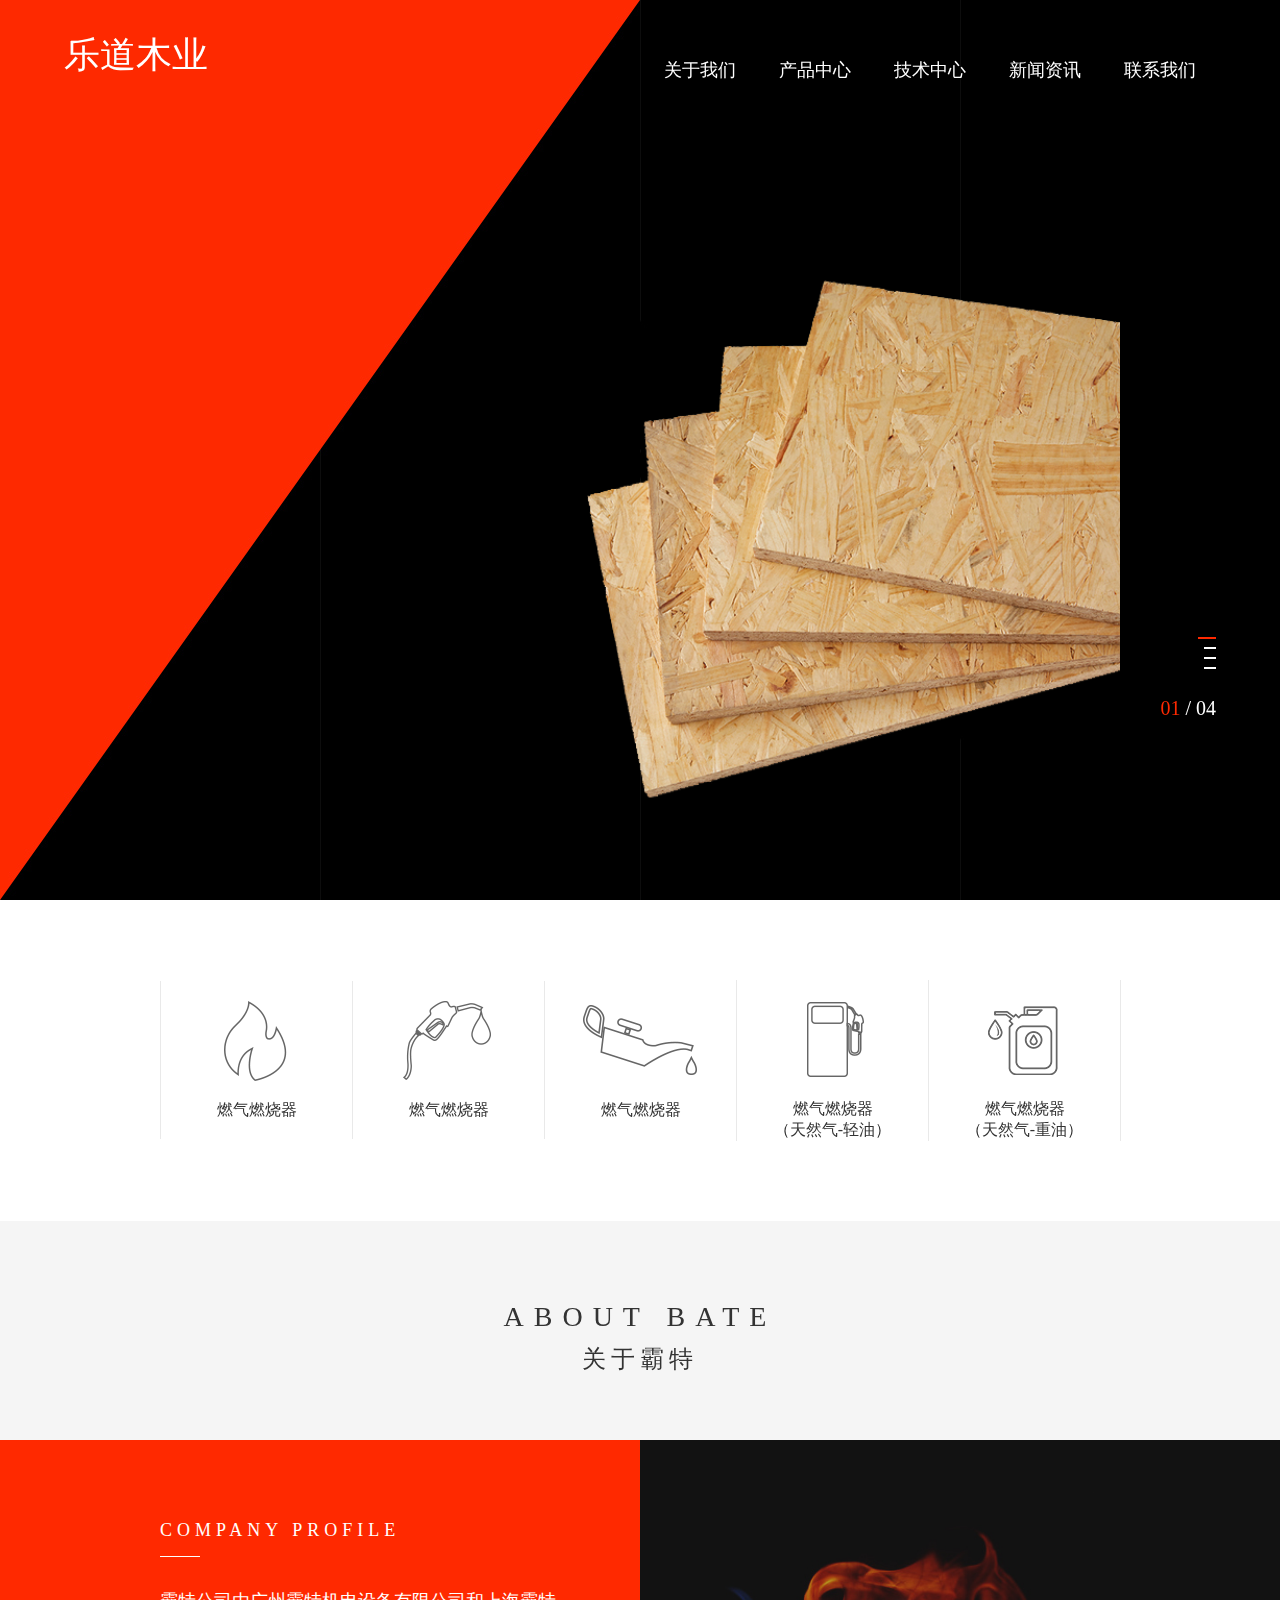
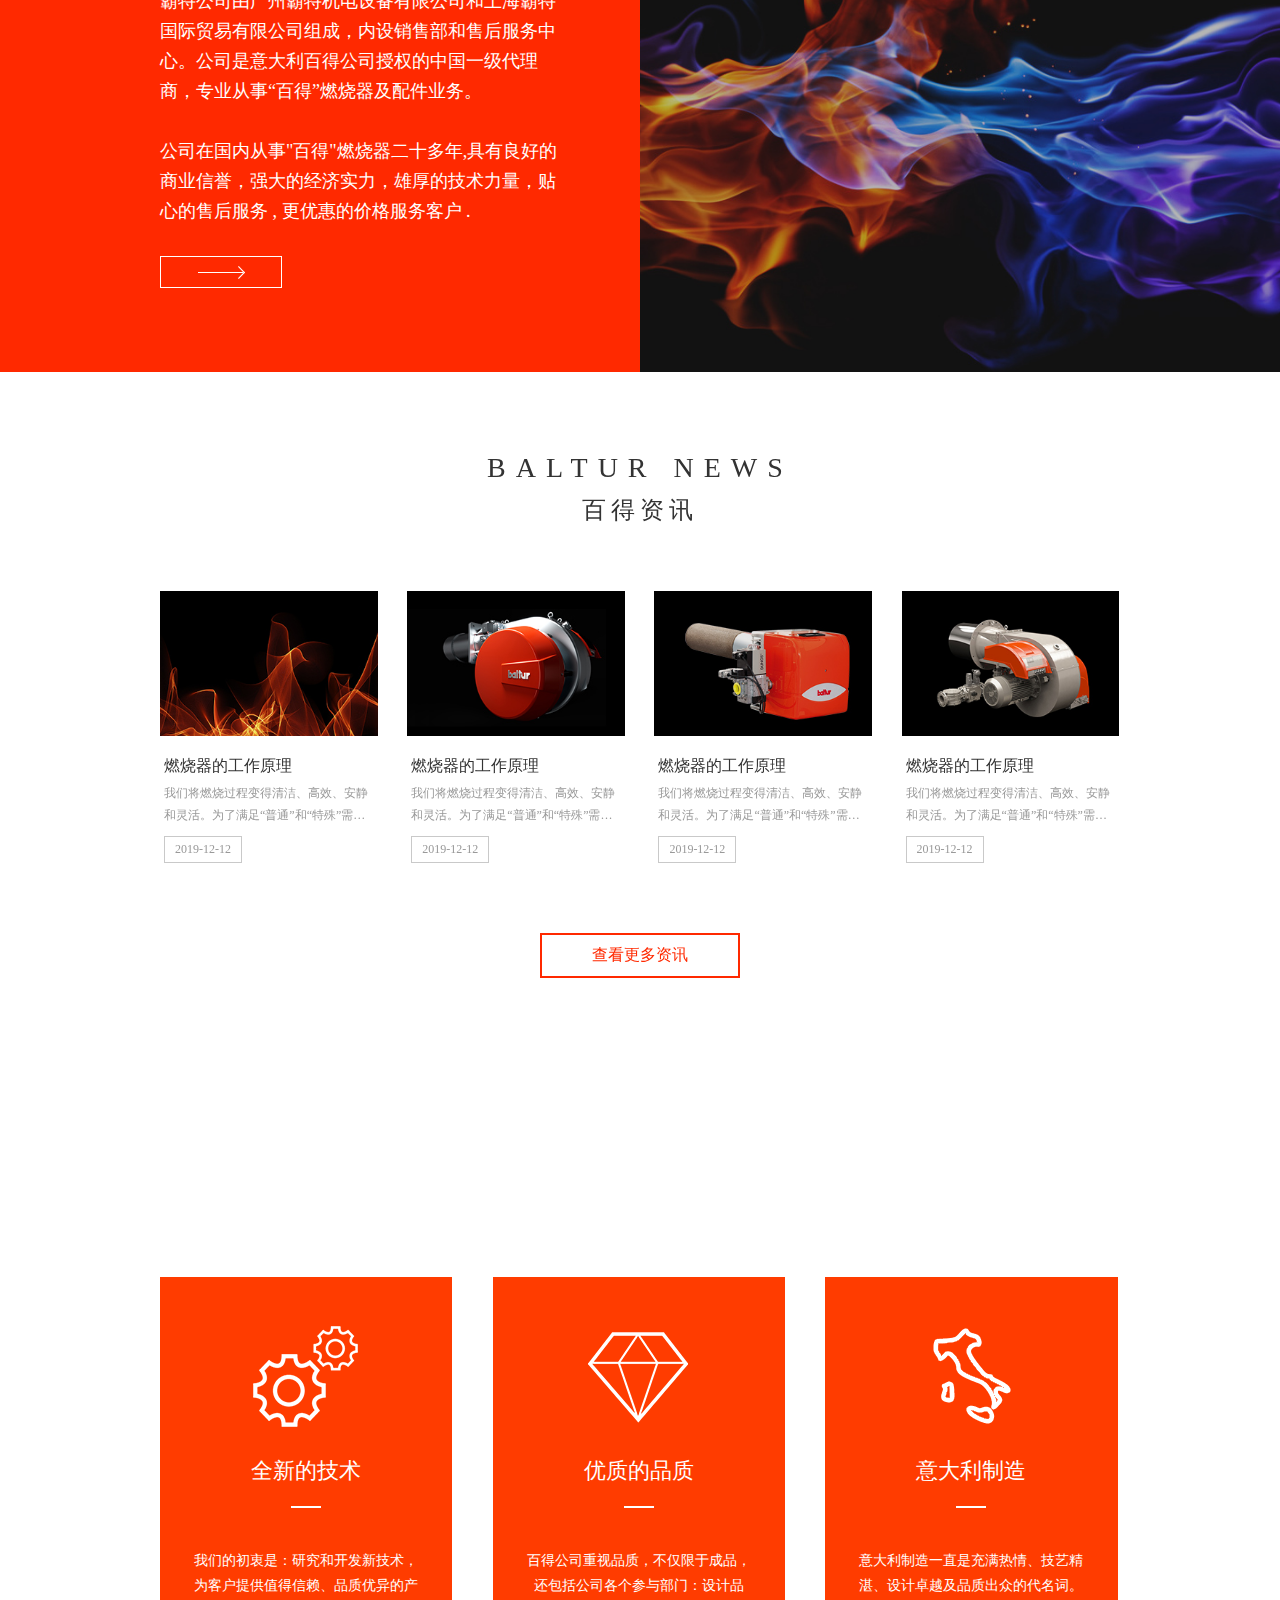
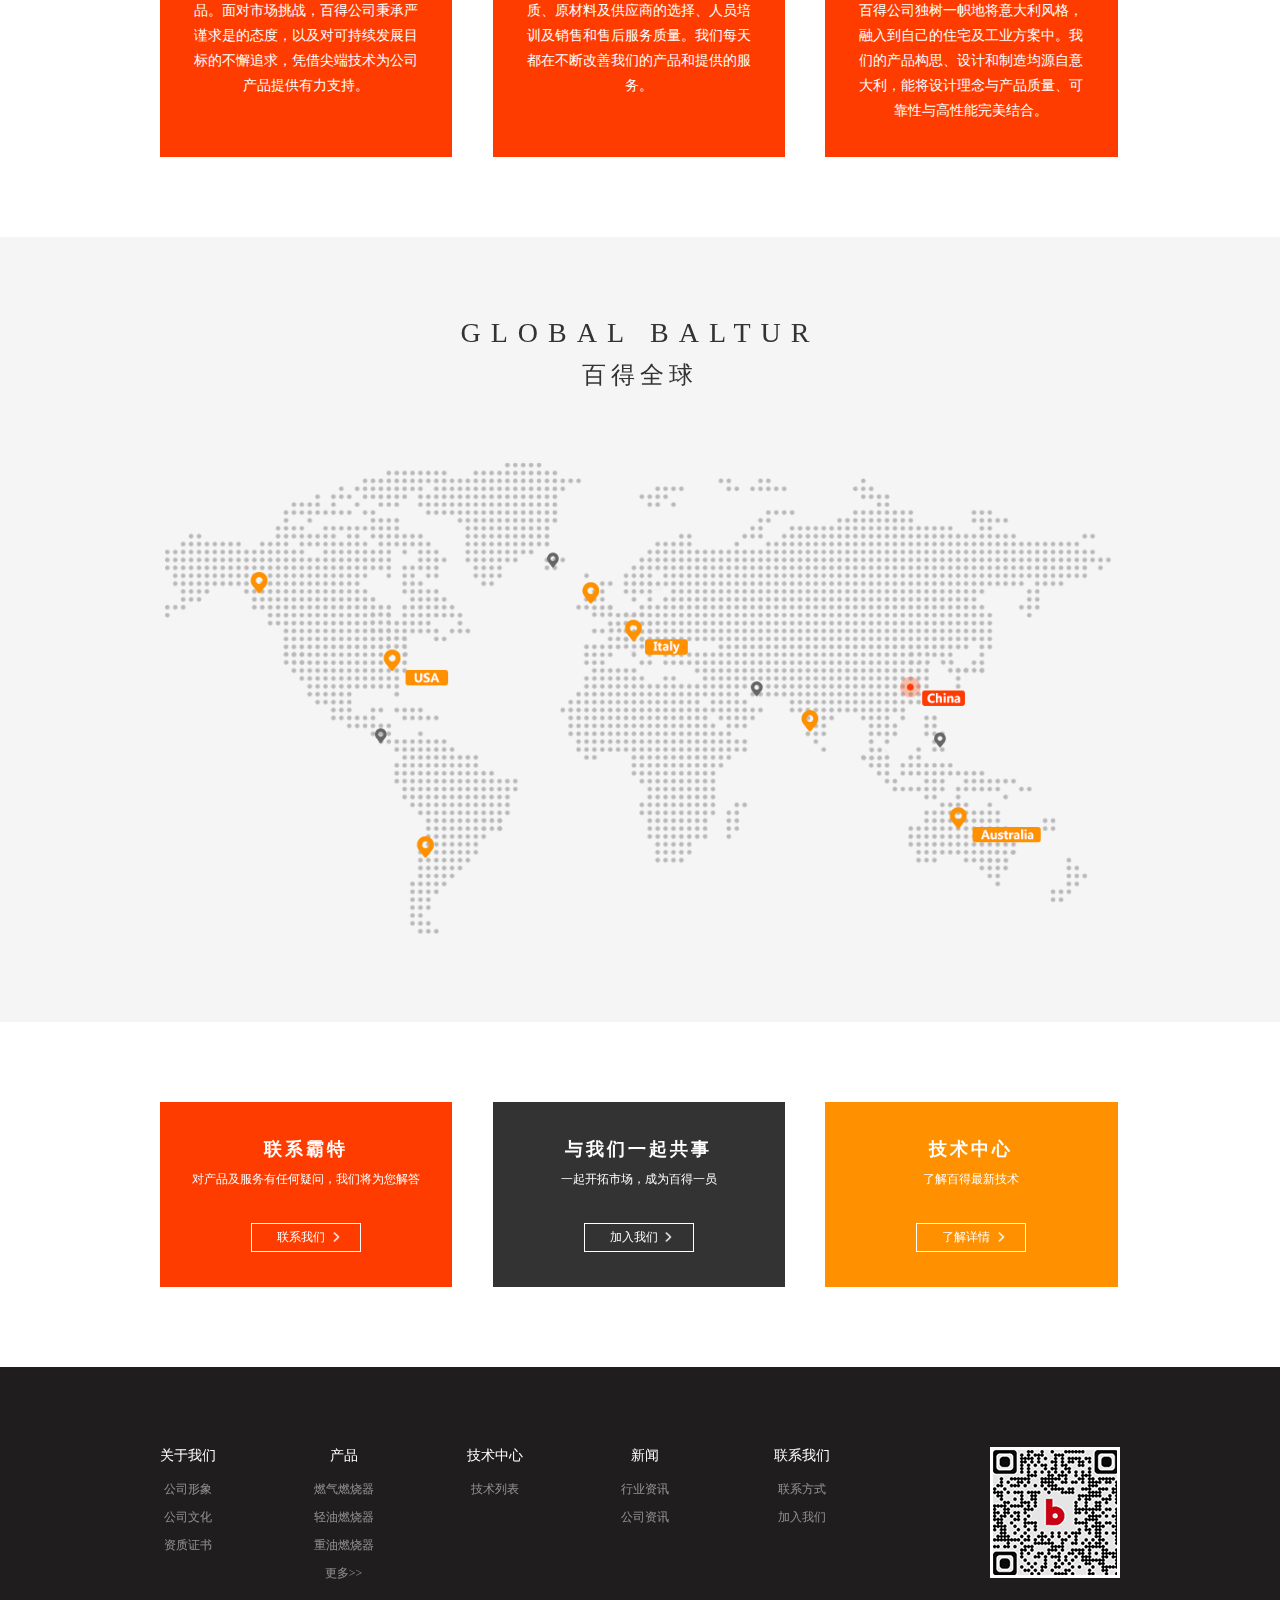
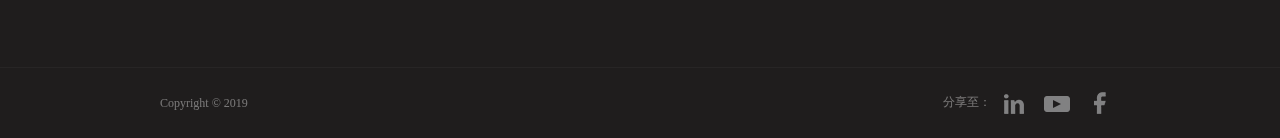
==== commit b13bc545: "banner修改" ====
--- a/index.html
+++ b/index.html
@@ -71,7 +71,7 @@
                     details</a>
                                 </div>
                                 <div class="propic" data-animate-in="fadeInUp" data-animate-out="fadeOutDown" data-delay="700">
-                                    <img src="images/index_pro.png">
+                                    <img src="images/osb.png">
                                 </div>
                             </div>
                         </div>
@@ -86,14 +86,14 @@
                             <div class="container">
                                 <div class="row">
                                     <div class="slide-til" data-animate-in="fadeInDown" data-animate-out="fadeOutDown" data-delay="800">
-                                        <span>02</span>
-                                        <p>百得燃烧器</p>
+                                        <span>KABOARD</span>
+                                        <p>卡布德澳洲实木定向板</p>
                                         <i></i>
                                     </div>
-                                    <div class="slide-til2" data-animate-in="fadeInUp" data-animate-out="fadeOutDown" data-delay="1000">
+                                    <!-- <div class="slide-til2" data-animate-in="fadeInUp" data-animate-out="fadeOutDown" data-delay="1000">
                                         <h2>TBG260-360MC</h2>
                                         <h4>双燃料燃烧器</h4>
-                                    </div>
+                                    </div> -->
                                     <a class="slide-btn" data-animate-in="fadeInUp" data-animate-out="fadeOutDown" data-delay="1200">more
                     details</a>
                                 </div>
